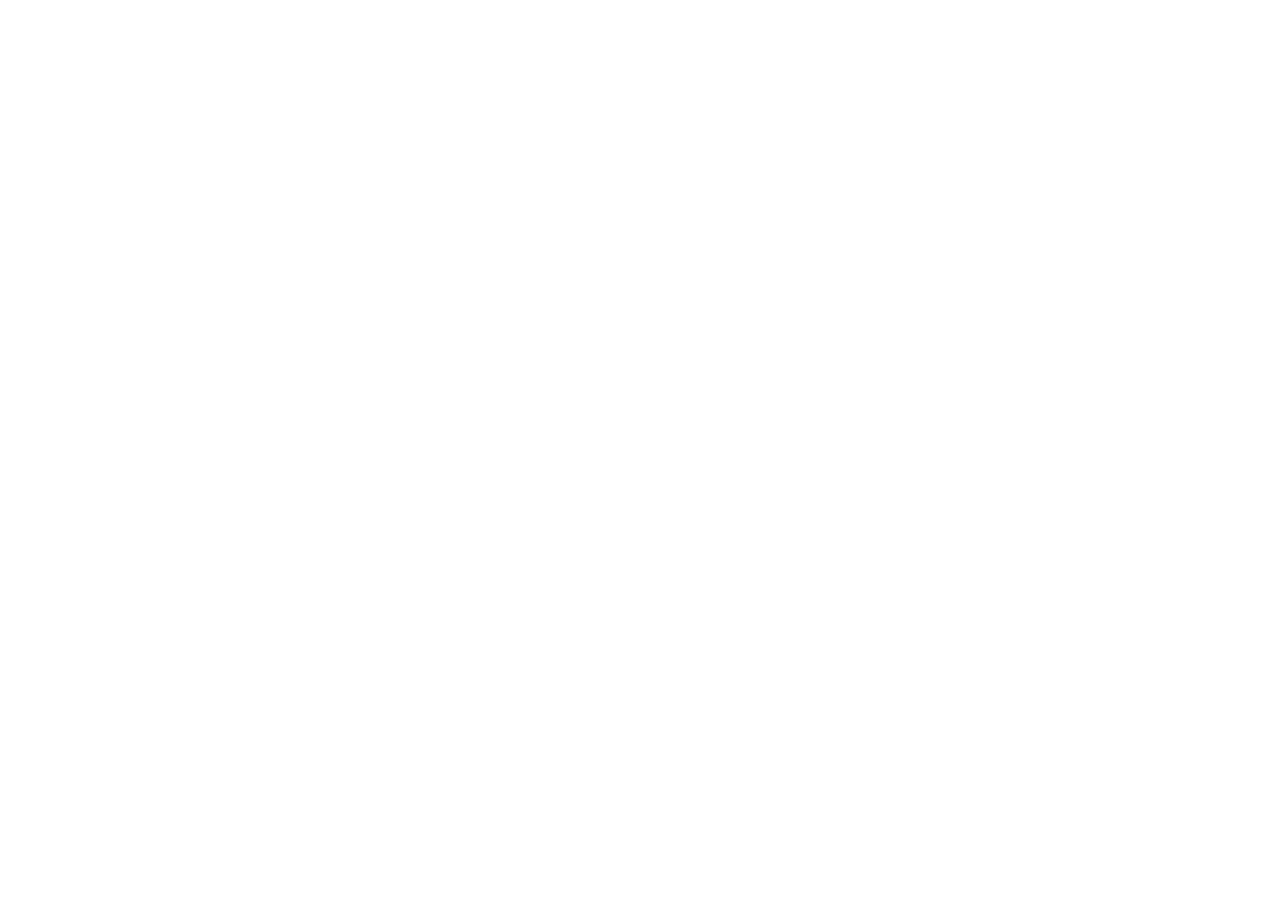
==== index.html @ e1d38e0c "feat: :tada: Primer Commit ProyectoWeb" ====
<!DOCTYPE html>
<html lang="en">
<head>
    <meta charset="UTF-8">
    <meta name="viewport" content="width=device-width, initial-scale=1.0">
    <title>Document</title>
</head>
<body>
    
</body>
</html>
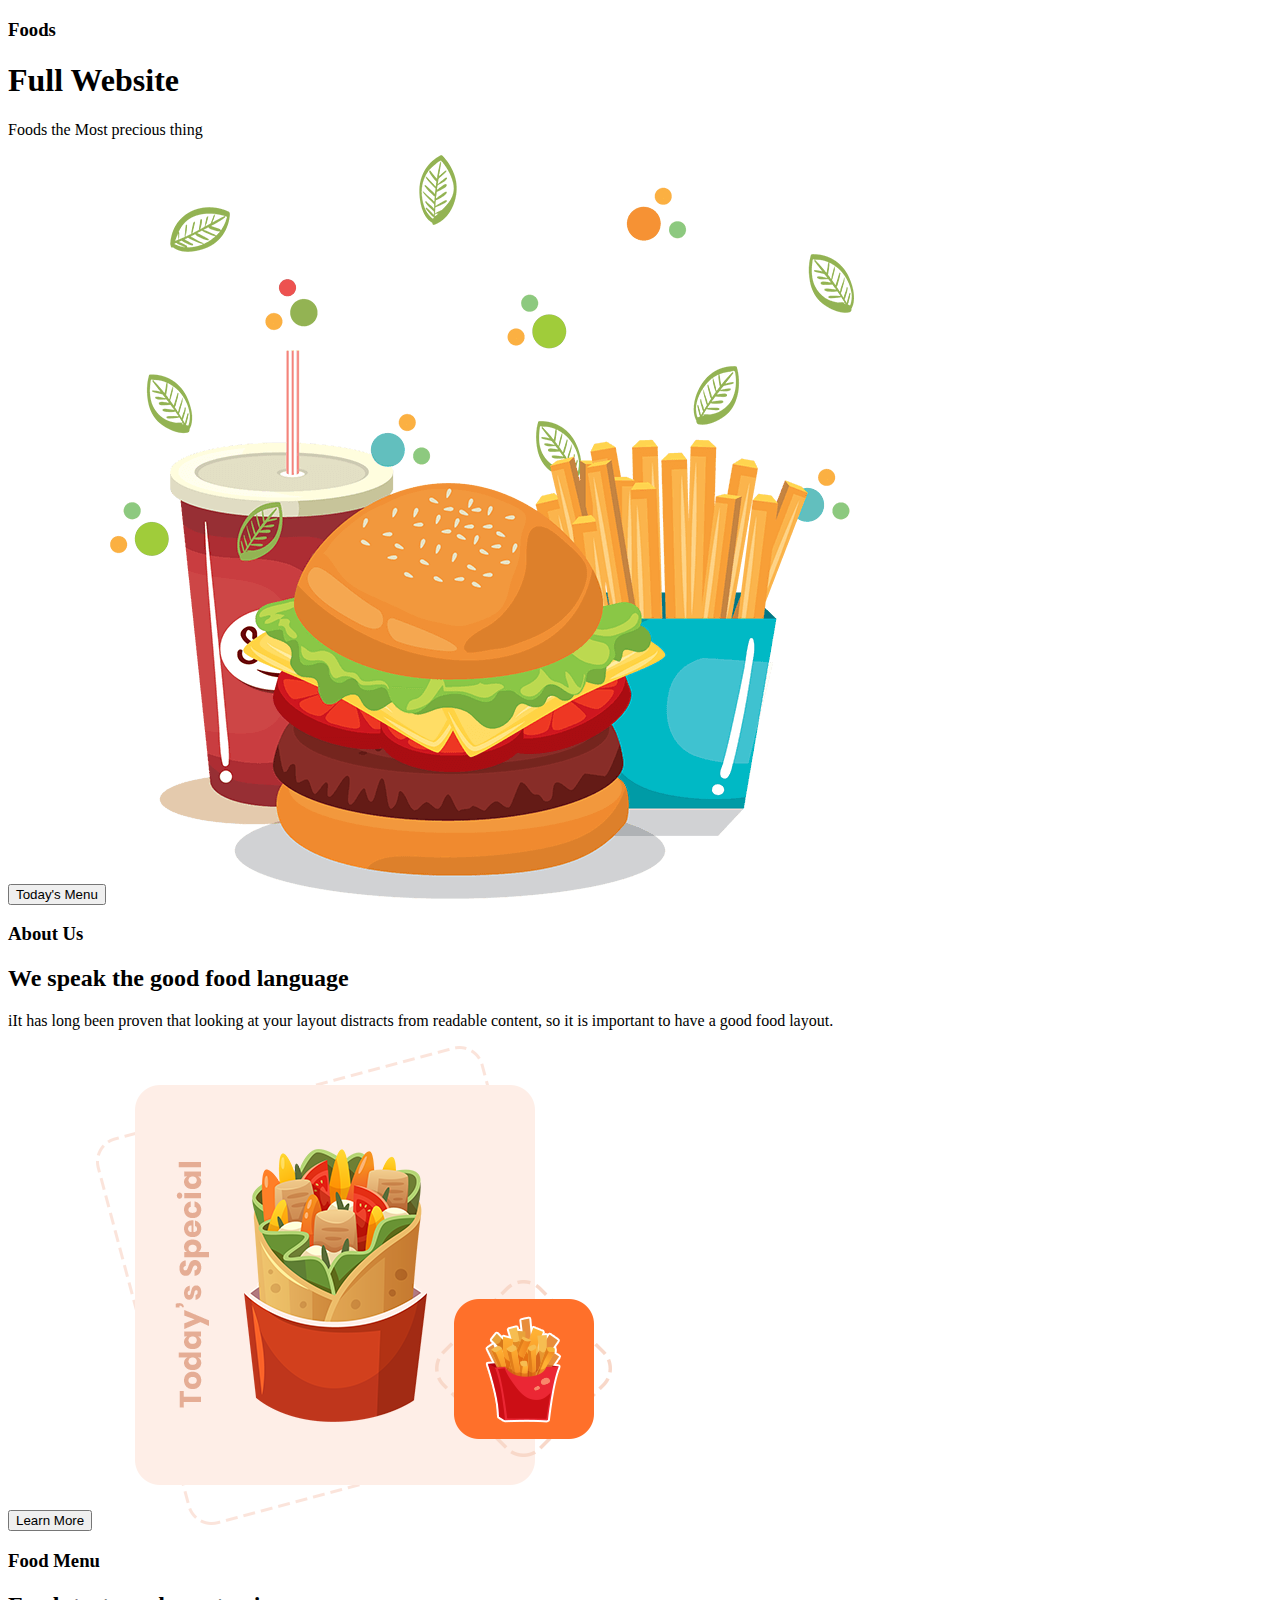
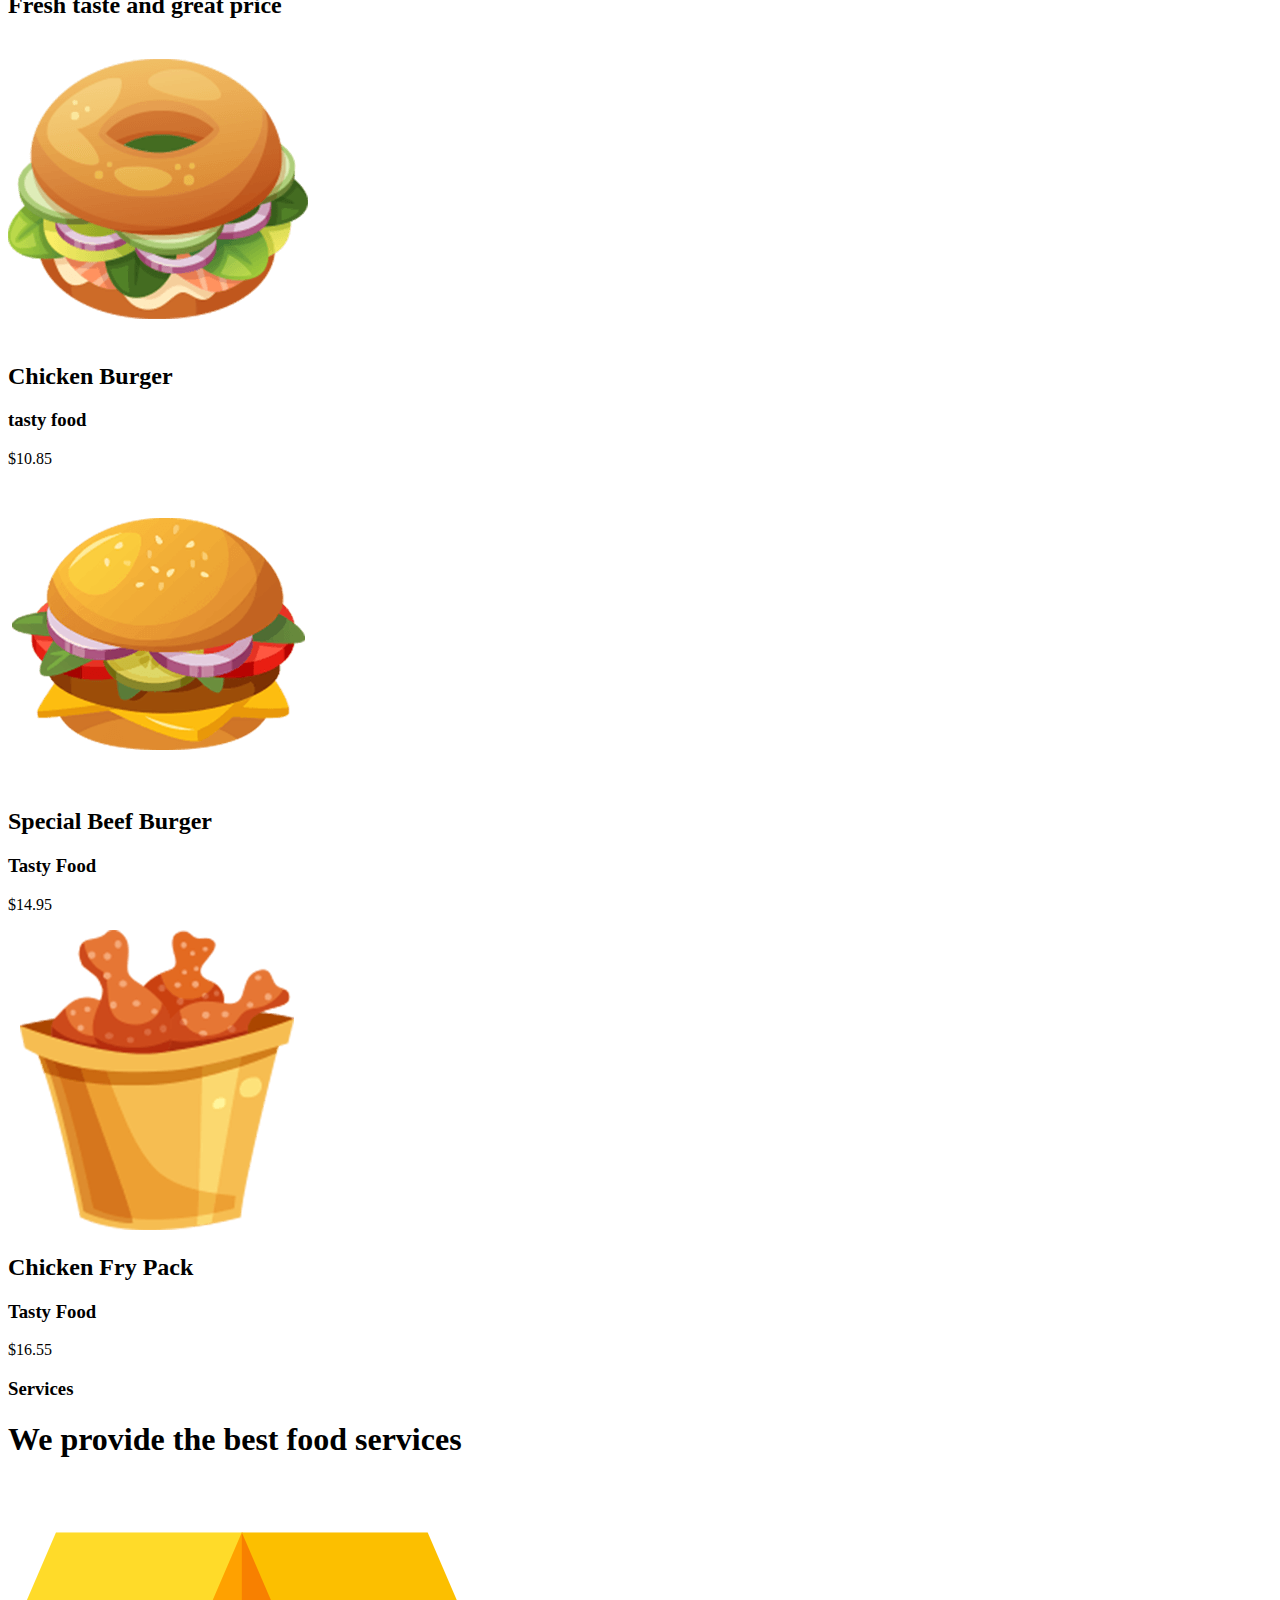
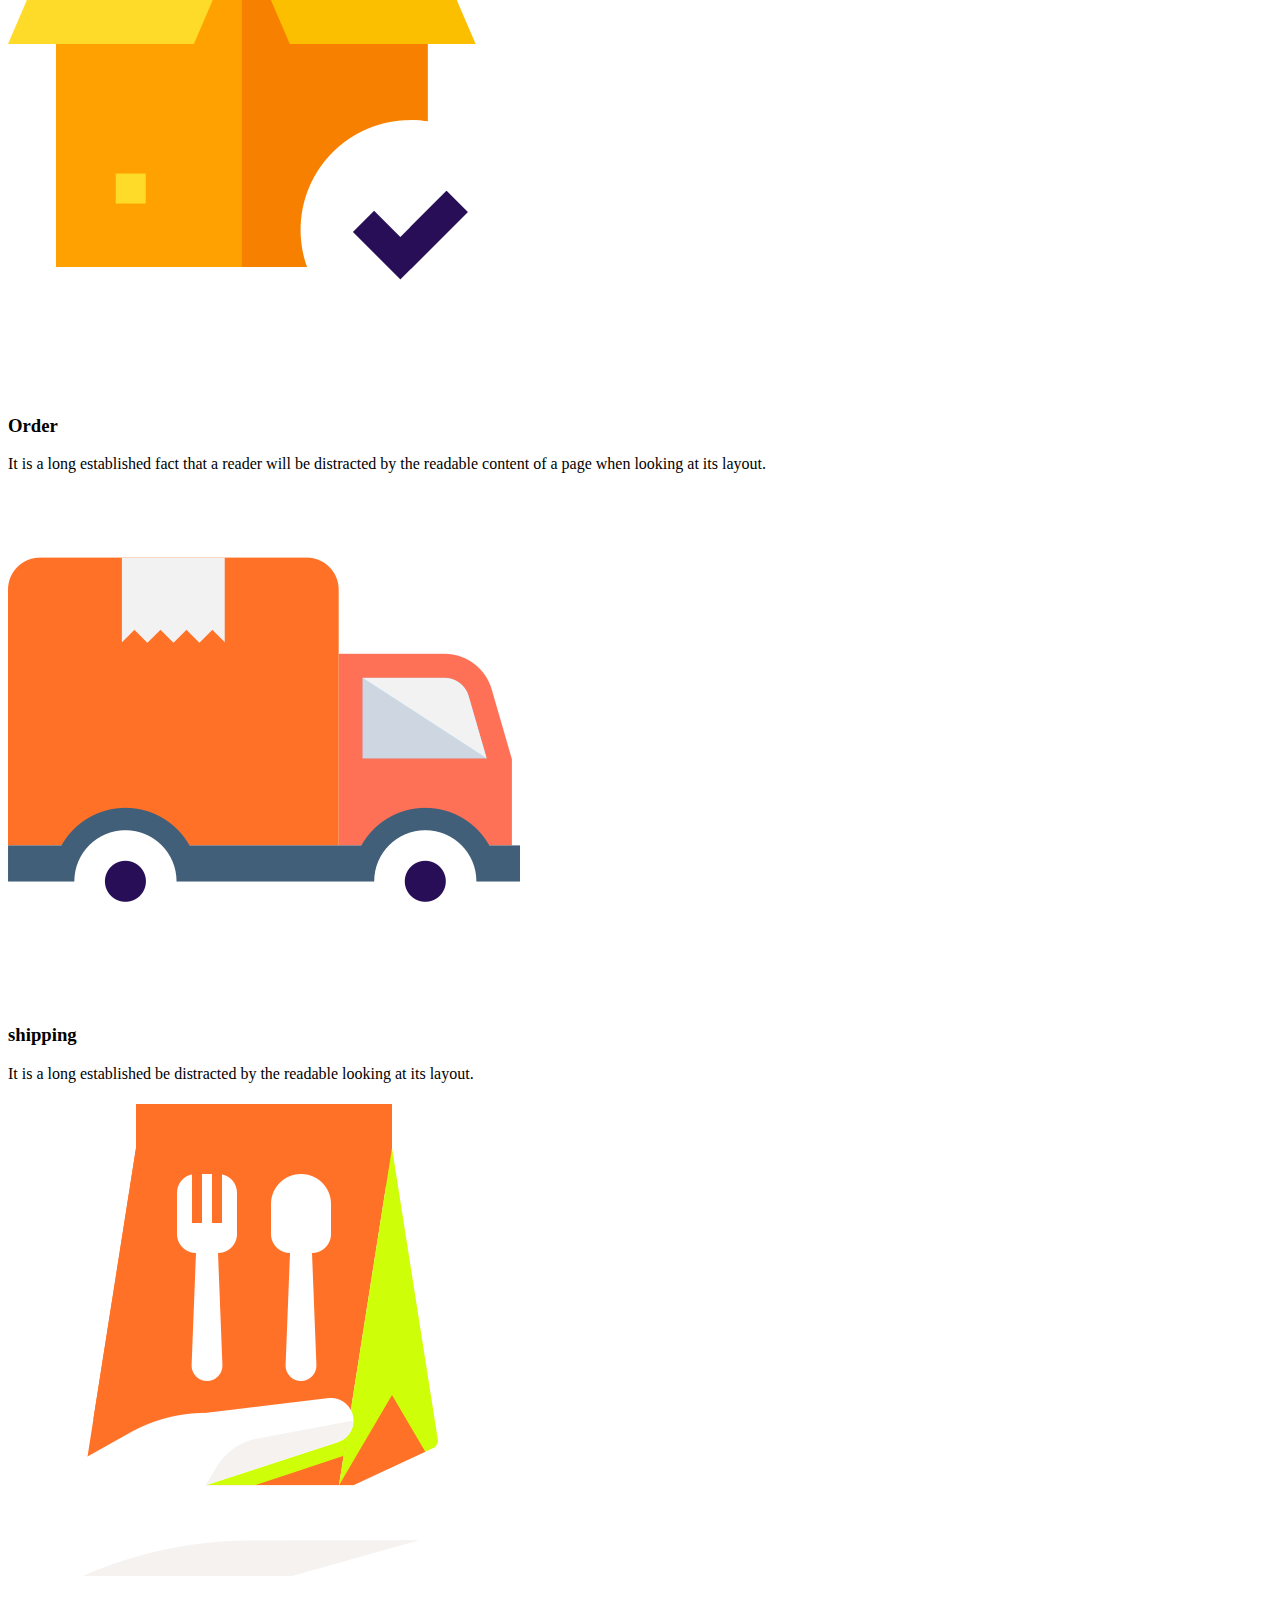
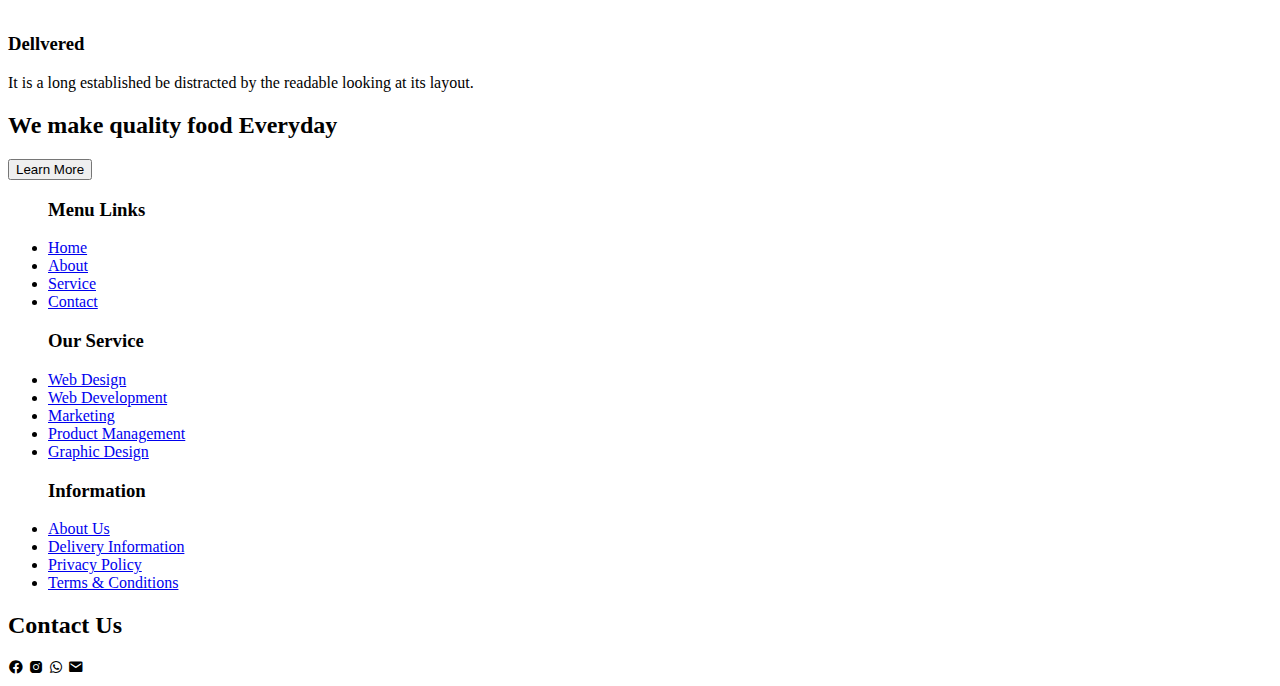
==== commit e5281787: "feat: :construction: Creacion Del Esqueleto Html y creacion de documentos css y agregacion de imagen" ====
--- a/index.html
+++ b/index.html
@@ -3,9 +3,105 @@
 <head>
     <meta charset="UTF-8">
     <meta name="viewport" content="width=device-width, initial-scale=1.0">
+    <link rel="stylesheet" href="https://unpkg.com/boxicons@latest/css/boxicons.min.css">
     <title>Document</title>
 </head>
 <body>
+    <header>
+        <h3>Foods</h3>   
+    </header>
+
+    <main>
+        <h1>Full Website</h1>
+        <p>Foods the Most precious thing</p>
+        <button>Today's Menu</button>
+        <img src="storage/img/home.png" alt="Foods image">
+         <h3>About Us</h3>
+        <h2>We speak the good food language</h2>
+        <p>iIt has long been proven that looking at your layout distracts from readable content, so it is important to have a good food layout.</p>
+        <button>Learn More</button>
+        <img src="/storage/img/about.png" alt="About image">   
+    </main>
+    <section>
+        <h3>Food Menu</h3>
+        <h2>Fresh taste and great price</h2>
+       <div>
+         <img src="/storage/img/food1.png" alt="Foods Menu image">
+         <h2>Chicken Burger</h2>
+         <h3>tasty food</h3>
+         <p>$10.85</p>
+       </div>
+       <div>
+         <img src="/storage/img/food2.png" alt="Foods Menu image">
+         <h2>Special Beef Burger </h2>
+         <h3>Tasty Food</h3>
+         <p>$14.95</p>
+        </div> 
+        <div>
+            <img src="/storage/img/food3.png" alt="Foods Menu image">
+            <h2>Chicken Fry Pack</h2>
+            <h3>Tasty Food</h3>
+            <p>$16.55</p>
+        </div>
+    </section>
+    <section>
+        <div>
+            <div> 
+                <h3>Services</h3>
+                <h1>We provide the best food services</h1>
+                <img src="/storage/img/s1.png" alt="Image services">
+                <h3>Order</h3>
+                <p>It is a long established fact that a reader will be distracted by the readable content of a page when looking at its layout.</p>
+            </div>
+            <div>
+               <img src="/storage/img/s2.png" alt="Image services">
+                <h3>shipping</h3>
+               <p>It is a long established  
+                be distracted by the readable 
+                looking at its layout. </p>
+            </div>
+            <div>
+                <img src="storage/img/s3.png" alt="">
+                <h3>Dellvered</h3>
+                <p>It is a long established  
+                    be distracted by the readable 
+                    looking at its layout. </p>
+            </div>
+        </div>
+    </section>
+    <section>
+        <h2>We make quality food
+            Everyday</h2>
+            <button>Learn More</button>
+    </section>
+        <section>
+            <ul>
+                <h3>Menu Links</h3>
+                <li><a href="#home">Home</a></li>
+                <li><a href="#about">About</a></li>
+                <li><a href="#service">Service</a></li>
+                <li><a href="#contact">Contact</a></li>
+                
+                <h3>Our Service</h3>
+                <li><a href="#web-design">Web Design</a></li>
+                <li><a href="#web-development">Web Development</a></li>
+                <li><a href="#marketing">Marketing</a></li>
+                <li><a href="#product-management">Product Management</a></li>
+                <li><a href="#graphic-design">Graphic Design</a></li>
+                
+                <h3>Information</h3>
+                <li><a href="#about-us">About Us</a></li>
+                <li><a href="#delivery-information">Delivery Information</a></li>
+                <li><a href="#privacy-policy">Privacy Policy</a></li>
+                <li><a href="#terms-conditions">Terms & Conditions</a></li>
+            </ul>
+                <h2>Contact Us</h2>
+                <i class='bx bxl-facebook-circle'></i>
+                <i class='bx bxl-instagram-alt' ></i>
+                <i class='bx bxl-whatsapp' ></i>
+                <i class='bx bxs-envelope'></i>
+        </section>
     
 </body>
+
 </html>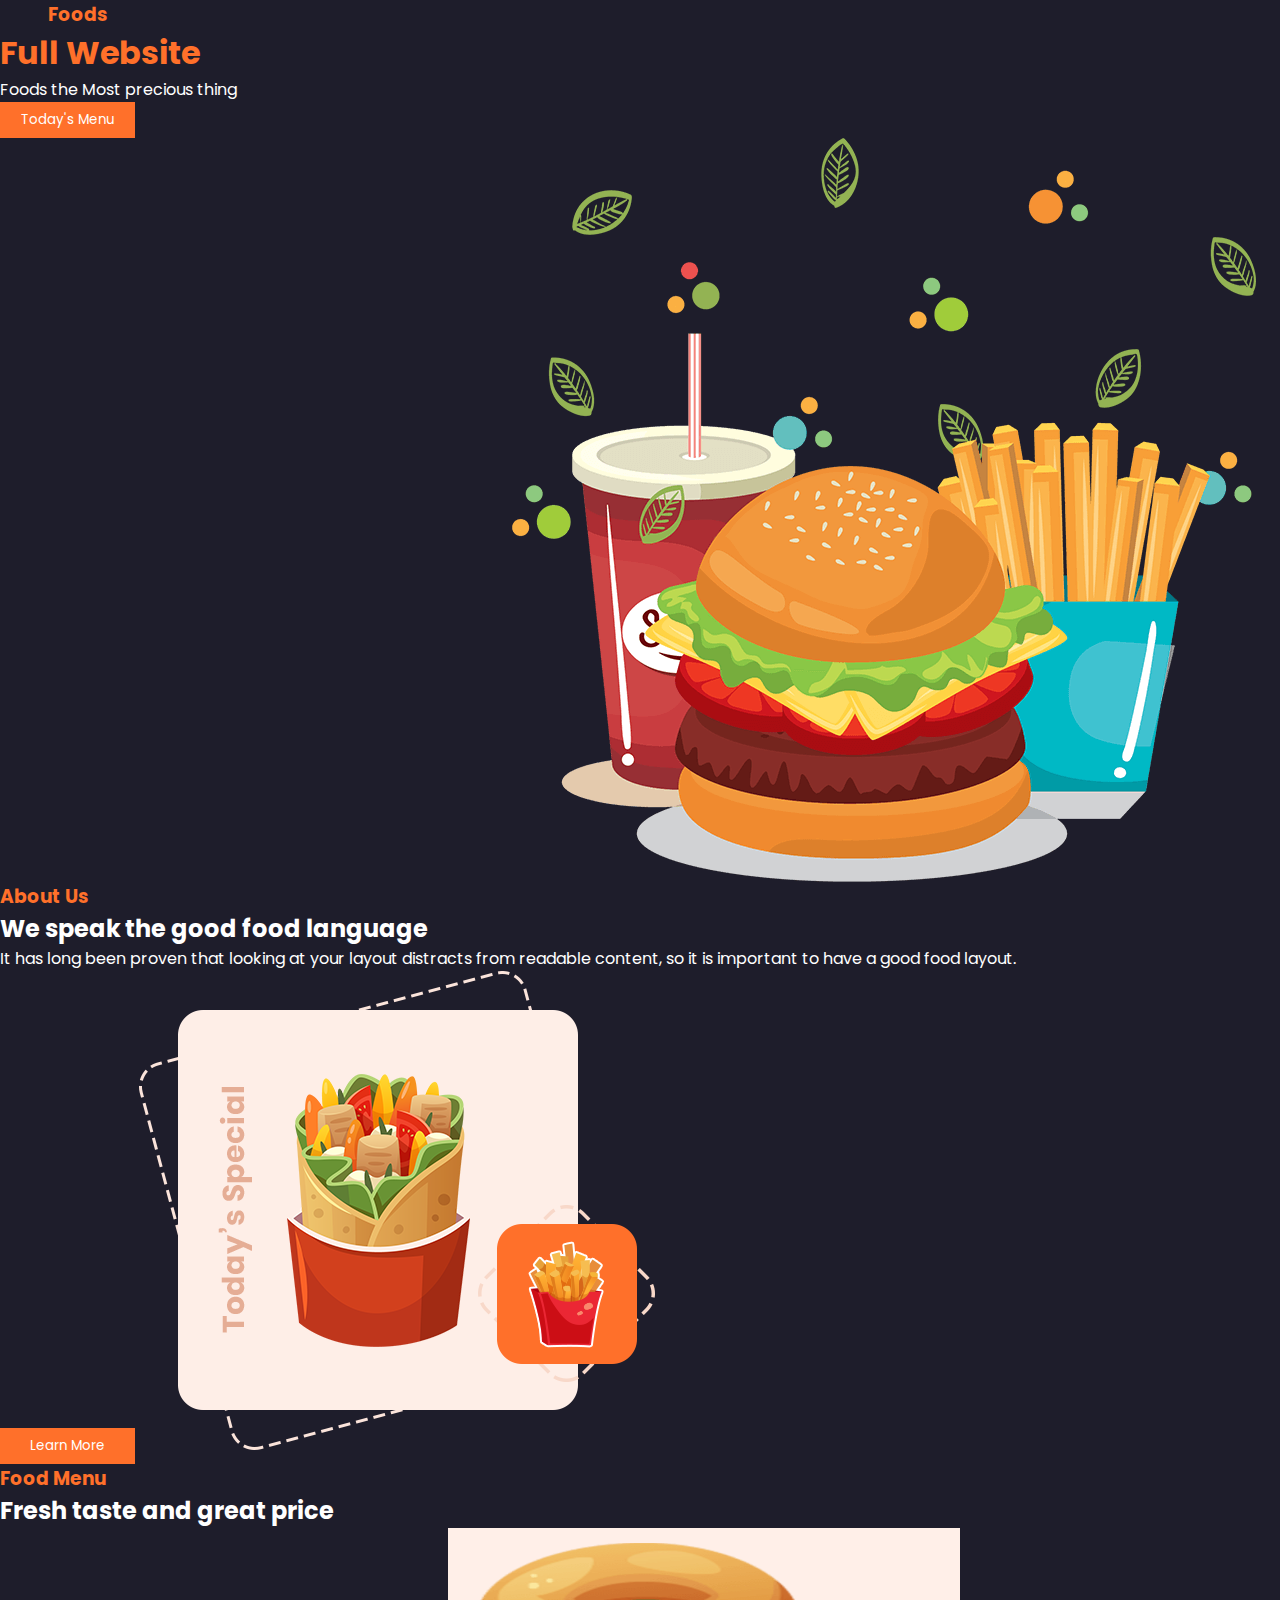
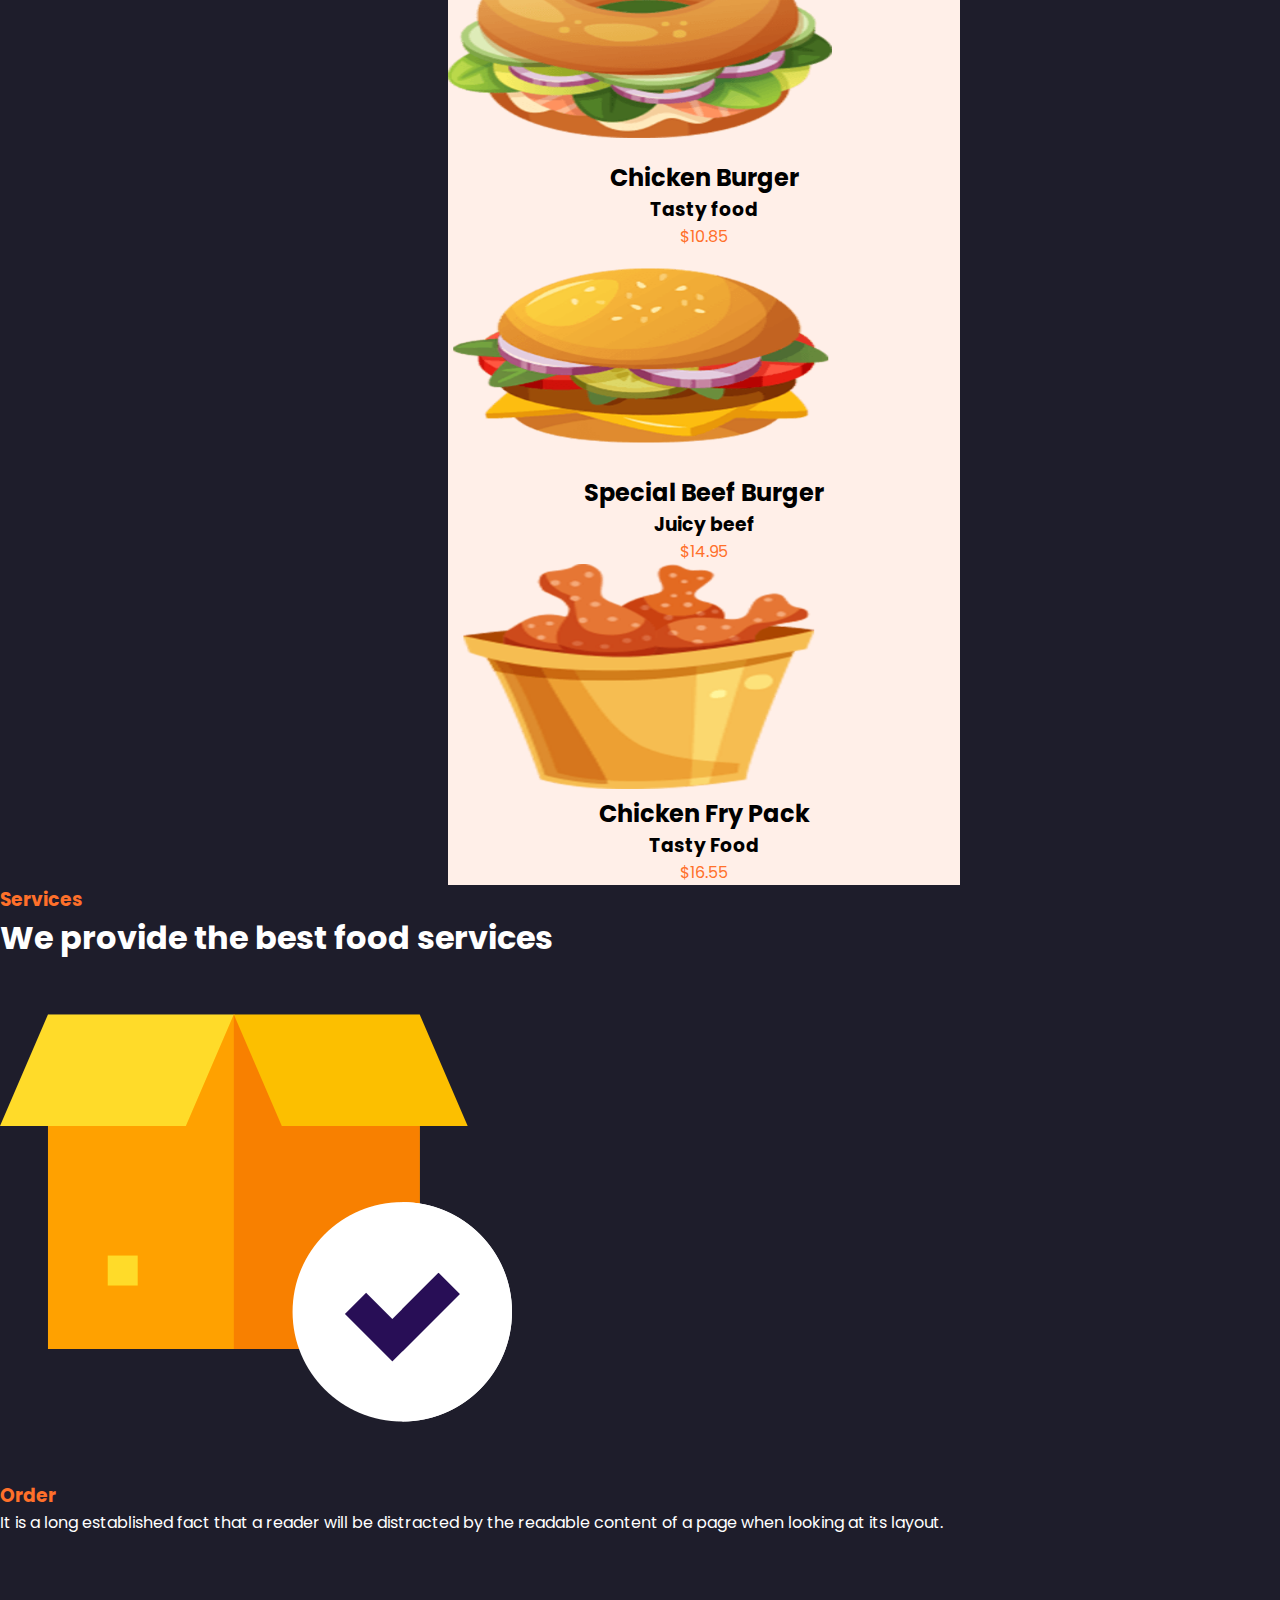
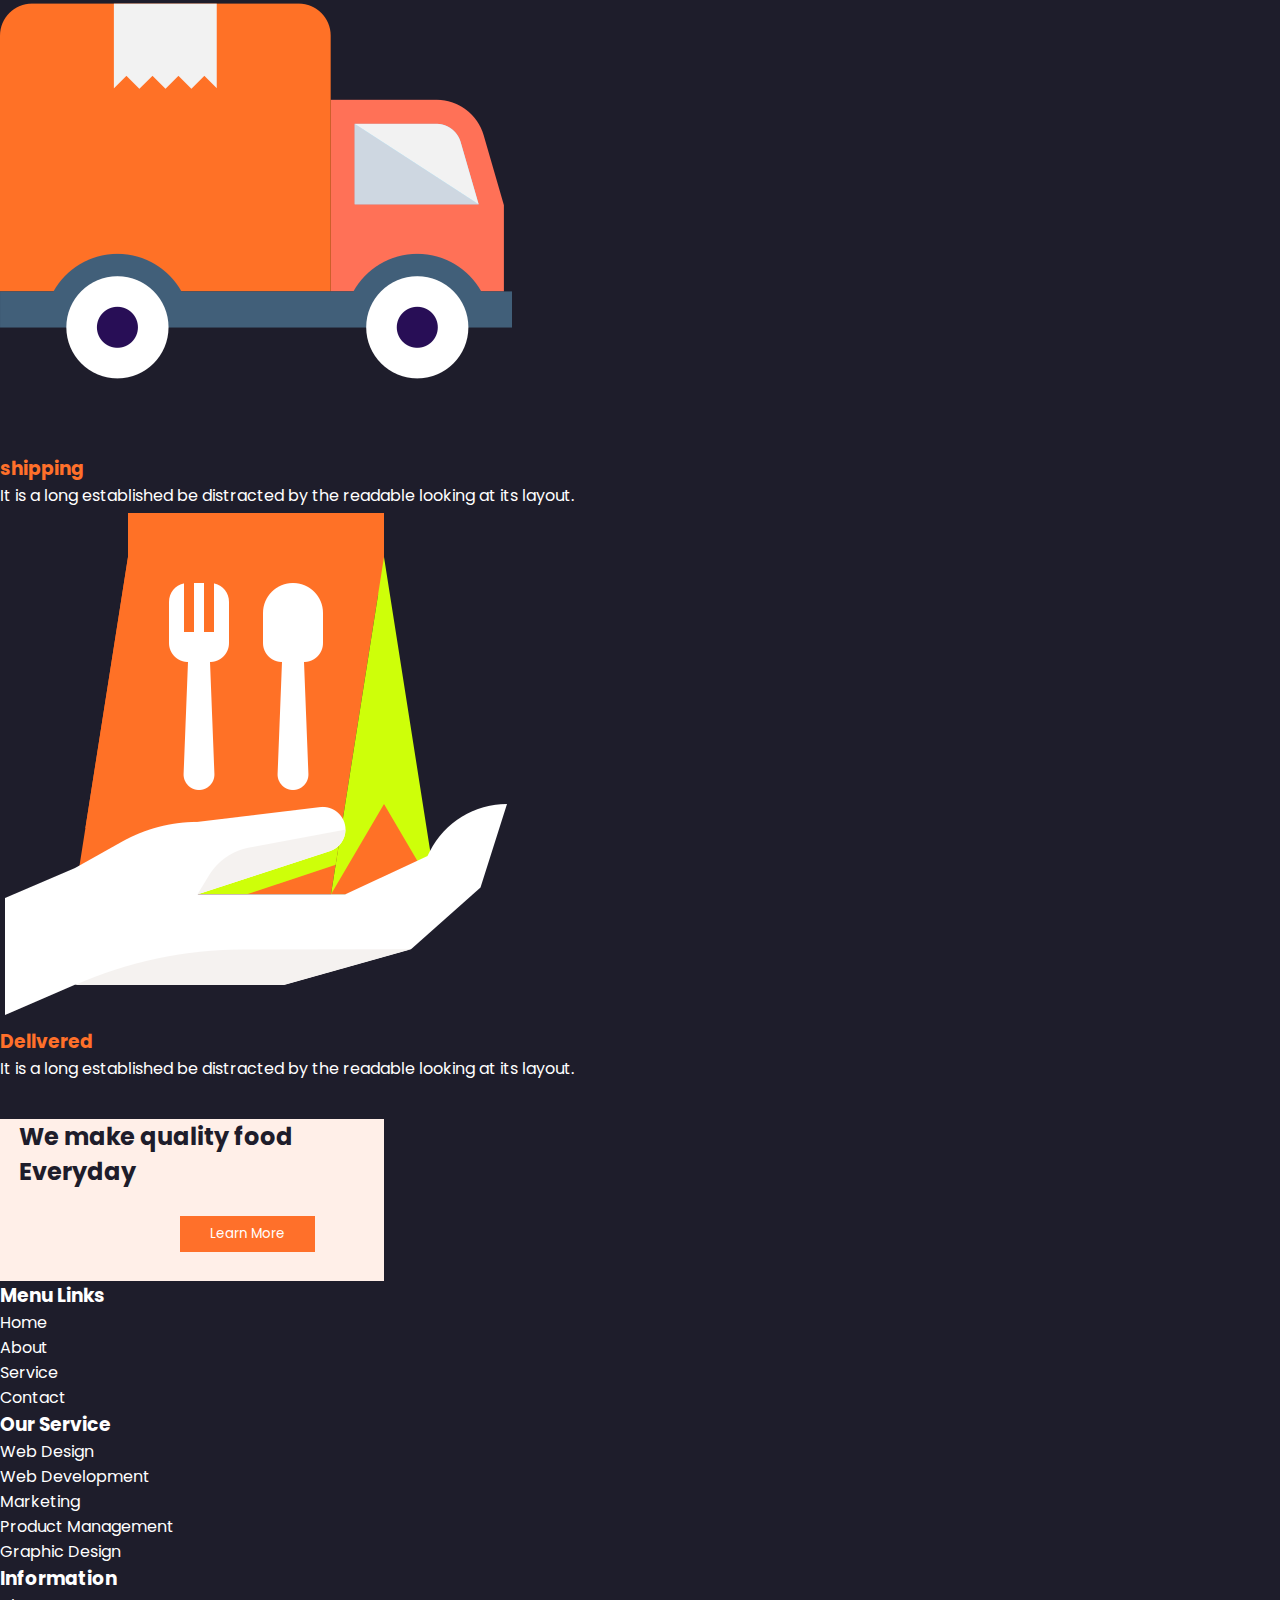
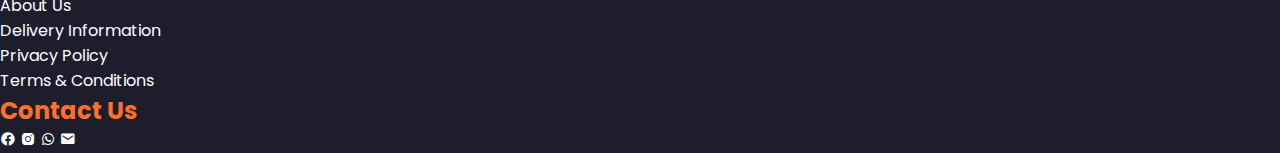
==== commit dda7b0ce: "feat: :construction: Progreso Parte1" ====
--- a/index.html
+++ b/index.html
@@ -4,103 +4,116 @@
     <meta charset="UTF-8">
     <meta name="viewport" content="width=device-width, initial-scale=1.0">
     <link rel="stylesheet" href="https://unpkg.com/boxicons@latest/css/boxicons.min.css">
+    <link rel="stylesheet" href="css/style.css">
     <title>Document</title>
 </head>
 <body>
-    <header>
-        <h3>Foods</h3>   
+    <header class="header">
+        <h3 class="header-title">Foods</h3>   
     </header>
-
-    <main>
-        <h1>Full Website</h1>
-        <p>Foods the Most precious thing</p>
-        <button>Today's Menu</button>
-        <img src="storage/img/home.png" alt="Foods image">
-         <h3>About Us</h3>
-        <h2>We speak the good food language</h2>
-        <p>iIt has long been proven that looking at your layout distracts from readable content, so it is important to have a good food layout.</p>
-        <button>Learn More</button>
-        <img src="/storage/img/about.png" alt="About image">   
+    
+    <main class="main">
+        <h1 class="main-title">Full Website</h1>
+        <p class="main-text">Foods the Most precious thing</p>
+        <button class="main-button">Today's Menu</button>
+        <img class="main-image1" src="storage/img/home.png" alt="Foods image">
+        <h3 class="about-title">About Us</h3>
+        <h2 class="about-subtitle">We speak the good food language</h2>
+        <p class="about-text">It has long been proven that looking at your layout distracts from readable content, so it is important to have a good food layout.</p>
+        <button class="about-button">Learn More</button>
+        <img class="about-image" src="/storage/img/about.png" alt="About image">   
     </main>
-    <section>
-        <h3>Food Menu</h3>
-        <h2>Fresh taste and great price</h2>
-       <div>
-         <img src="/storage/img/food1.png" alt="Foods Menu image">
-         <h2>Chicken Burger</h2>
-         <h3>tasty food</h3>
-         <p>$10.85</p>
+    
+    <section class="menu">
+        <h3 class="menu-title">Food Menu</h3>
+        <h2 class="menu-subtitle">Fresh taste and great price</h2>
+       <div class="menu-item1">
+         <img class="menu-item-image1" src="/storage/img/food1.png" alt="Foods Menu image">
+         <h2 class="menu-item-name">Chicken Burger</h2>
+         <h3 class="menu-item-description">Tasty food</h3>
+         <p class="menu-item-price">$10.85</p>
        </div>
-       <div>
-         <img src="/storage/img/food2.png" alt="Foods Menu image">
-         <h2>Special Beef Burger </h2>
-         <h3>Tasty Food</h3>
-         <p>$14.95</p>
+       <div class="menu-item2">
+         <img class="menu-item-image2" src="/storage/img/food2.png" alt="Foods Menu image">
+         <h2 class="menu-item-name">Special Beef Burger</h2>
+         <h3 class="menu-item-description">Juicy beef</h3>
+         <p class="menu-item-price">$14.95</p>
         </div> 
-        <div>
-            <img src="/storage/img/food3.png" alt="Foods Menu image">
-            <h2>Chicken Fry Pack</h2>
-            <h3>Tasty Food</h3>
-            <p>$16.55</p>
+        <div class="menu-item3">
+            <img class="menu-item-image3" src="/storage/img/food3.png" alt="Foods Menu image">
+            <h2 class="menu-item-name">Chicken Fry Pack</h2>
+            <h3 class="menu-item-description">Tasty Food</h3>
+            <p class="menu-item-price">$16.55</p>
         </div>
     </section>
-    <section>
-        <div>
-            <div> 
-                <h3>Services</h3>
-                <h1>We provide the best food services</h1>
-                <img src="/storage/img/s1.png" alt="Image services">
-                <h3>Order</h3>
-                <p>It is a long established fact that a reader will be distracted by the readable content of a page when looking at its layout.</p>
+
+    <section class="services">
+        <div class="service">
+            <div class="service-item"> 
+                <h3 class="service-item-title">Services</h3>
+                <h1 class="service-item-subtitle">We provide the best food services</h1>
+                <img class="service-item-image" src="/storage/img/s1.png" alt="Image services">
+                <h3 class="service-item-category">Order</h3>
+                <p class="service-item-description">It is a long established fact that a reader will be distracted by the readable content of a page when looking at its layout.</p>
             </div>
-            <div>
-               <img src="/storage/img/s2.png" alt="Image services">
-                <h3>shipping</h3>
-               <p>It is a long established  
+            <div class="service-item">
+               <img class="service-item-image" src="/storage/img/s2.png" alt="Image services">
+                <h3 class="service-item-title">shipping</h3>
+               <p class="service-item-description">It is a long established  
                 be distracted by the readable 
                 looking at its layout. </p>
             </div>
-            <div>
-                <img src="storage/img/s3.png" alt="">
-                <h3>Dellvered</h3>
-                <p>It is a long established  
+            <div class="service-item">
+                <img class="service-item-image" src="storage/img/s3.png" alt="">
+                <h3 class="service-item-title">Dellvered</h3>
+                <p class="service-item-description">It is a long established  
                     be distracted by the readable 
                     looking at its layout. </p>
             </div>
         </div>
     </section>
-    <section>
-        <h2>We make quality food
-            Everyday</h2>
-            <button>Learn More</button>
+    
+
+    <section class="quality-food">
+        <h2 class="quality-food-title">We make quality food Everyday</h2>
+        <button class="quality-food-button">Learn More</button>
     </section>
-        <section>
-            <ul>
-                <h3>Menu Links</h3>
-                <li><a href="#home">Home</a></li>
-                <li><a href="#about">About</a></li>
-                <li><a href="#service">Service</a></li>
-                <li><a href="#contact">Contact</a></li>
-                
-                <h3>Our Service</h3>
-                <li><a href="#web-design">Web Design</a></li>
-                <li><a href="#web-development">Web Development</a></li>
-                <li><a href="#marketing">Marketing</a></li>
-                <li><a href="#product-management">Product Management</a></li>
-                <li><a href="#graphic-design">Graphic Design</a></li>
-                
-                <h3>Information</h3>
-                <li><a href="#about-us">About Us</a></li>
-                <li><a href="#delivery-information">Delivery Information</a></li>
-                <li><a href="#privacy-policy">Privacy Policy</a></li>
-                <li><a href="#terms-conditions">Terms & Conditions</a></li>
-            </ul>
-                <h2>Contact Us</h2>
-                <i class='bx bxl-facebook-circle'></i>
-                <i class='bx bxl-instagram-alt' ></i>
-                <i class='bx bxl-whatsapp' ></i>
-                <i class='bx bxs-envelope'></i>
-        </section>
+    
+    
+    <section class="menu-links">
+        <ul class="menu-links-list">
+            <li>
+                <h3 class="menu-links-subtitle">Menu Links</h3>
+            </li>
+            <li><a href="#home">Home</a></li>
+            <li><a href="#about">About</a></li>
+            <li><a href="#service">Service</a></li>
+            <li><a href="#contact">Contact</a></li>
+            
+            <li>
+                <h3 class="menu-links-subtitle">Our Service</h3>
+            </li>
+            <li><a href="#web-design">Web Design</a></li>
+            <li><a href="#web-development">Web Development</a></li>
+            <li><a href="#marketing">Marketing</a></li>
+            <li><a href="#product-management">Product Management</a></li>
+            <li><a href="#graphic-design">Graphic Design</a></li>
+            
+            <li>
+                <h3 class="menu-links-subtitle">Information</h3>
+            </li>
+            <li><a href="#about-us">About Us</a></li>
+            <li><a href="#delivery-information">Delivery Information</a></li>
+            <li><a href="#privacy-policy">Privacy Policy</a></li>
+            <li><a href="#terms-conditions">Terms & Conditions</a></li>
+        </ul>
+        <h2 class="contact-title">Contact Us</h2>
+        <i class='bx bxl-facebook-circle'></i>
+        <i class='bx bxl-instagram-alt'></i>
+        <i class='bx bxl-whatsapp'></i>
+        <i class='bx bxs-envelope'></i>
+    </section>
+    
     
 </body>
 
--- a/css/style.css
+++ b/css/style.css
@@ -0,0 +1,206 @@
+@import url(variables.css);
+
+*{
+    padding: 0;
+    margin: 0;
+    font-family: 'Poppins', sans-serif;
+}
+
+body{
+    background: var(--color-ternary);
+}
+
+header{
+    color: var(--color-primary);
+    margin-left: 3em;
+}
+
+.main-title{
+    color: var(--color-primary);
+    display: flex;
+
+}
+
+.main-text{
+    color: var(--color-secundary);
+}
+
+.main-button{
+    color: var(--color-secundary);
+    background: var(--color-primary);
+    border: transparent;
+    width: 15vh;
+    height: 4vh;
+}
+
+.main-image1{
+    display: flex;
+    justify-content: flex-end;
+    margin-left:40% ;
+ }
+
+
+ .about-title{
+ color: var(--color-primary);
+}
+
+.about-subtitle{
+ color: var(--color-secundary);
+}
+
+.about-text{
+ color: var(--color-secundary);
+}
+
+.about-button{
+  color: var(--color-secundary);
+  background: var(--color-primary);
+  border: transparent;
+  width: 15vh;
+  height: 4vh;
+}
+
+.menu{
+}
+
+div{
+ 
+}
+
+.menu-title{
+    color: var(--color-primary);
+}
+
+.menu-subtitle{
+    color: var(--color-secundary);
+}
+
+
+.menu-item-name{
+    display: flex;
+    justify-content: center;
+}
+
+.menu-item-description{
+    display: flex;
+    justify-content: center;
+}
+
+
+.menu-item-price{
+    display: flex;
+    justify-content: center;
+}
+
+.menu-item1{
+    background:var(--color-quinto) ;
+    width: 40vw;
+    height: 35vh;
+    margin-left: 35%;
+
+}
+.menu-item2{
+    background: var(--color-quinto) ;
+    width: 40vw;
+    margin-left: 35%;
+    
+
+}
+
+.menu-item3{
+    background: var(--color-quinto) ;
+    width: 40vw;
+    margin-left: 35%;
+
+}
+
+
+.menu-item-image1{
+    background: transparent;
+    height: 25vh;
+    width: 30vw;
+
+}
+
+.menu-item-image2{
+    height: 25vh;
+    width: 30vw;
+}
+
+.menu-item-image3{
+    height: 25vh;
+    width: 30vw;
+}
+
+.menu-item-name{
+    color: var(--color-cuarto);
+}
+
+.menu-item-description{
+    color: var(--color-cuarto);
+}
+
+.menu-item-price{
+    color: var(--color-primary);
+}
+
+.service-item-title{
+    color: var(--color-primary);
+}
+
+.service-item-subtitle{
+    color: var(--color-secundary);
+}
+
+.service-item-category{
+    color: var(--color-primary);
+}
+
+.service-item-description{
+    color: var(--color-secundary);
+}
+
+.quality-food{
+    background: var(--color-quinto);
+    width: 30vw;
+    height: 18vh;
+}
+
+.quality-food-title{
+    color: var(--color-ternary);
+    display: flex;
+    justify-content: center;
+    align-items: center;
+    margin-top: 10%;
+    margin-left: 5%;
+}
+
+.quality-food-button{
+    color: var(--color-secundary);
+    background: var(--color-primary);
+    border: transparent;
+    width: 15vh;
+    height: 4vh;
+    display: flex;
+    justify-content: center;
+    align-items: center;
+    margin-top: 3vh;
+    margin-left: 20vh;
+}
+
+.menu-links-subtitle {
+    color: var(--color-secundary);
+}
+
+.menu-links-list a{
+    color: var(--color-secundary);
+    text-decoration: none;
+}
+
+.contact-title{
+    color: var(--color-primary);
+}
+
+i{
+    color: white;
+}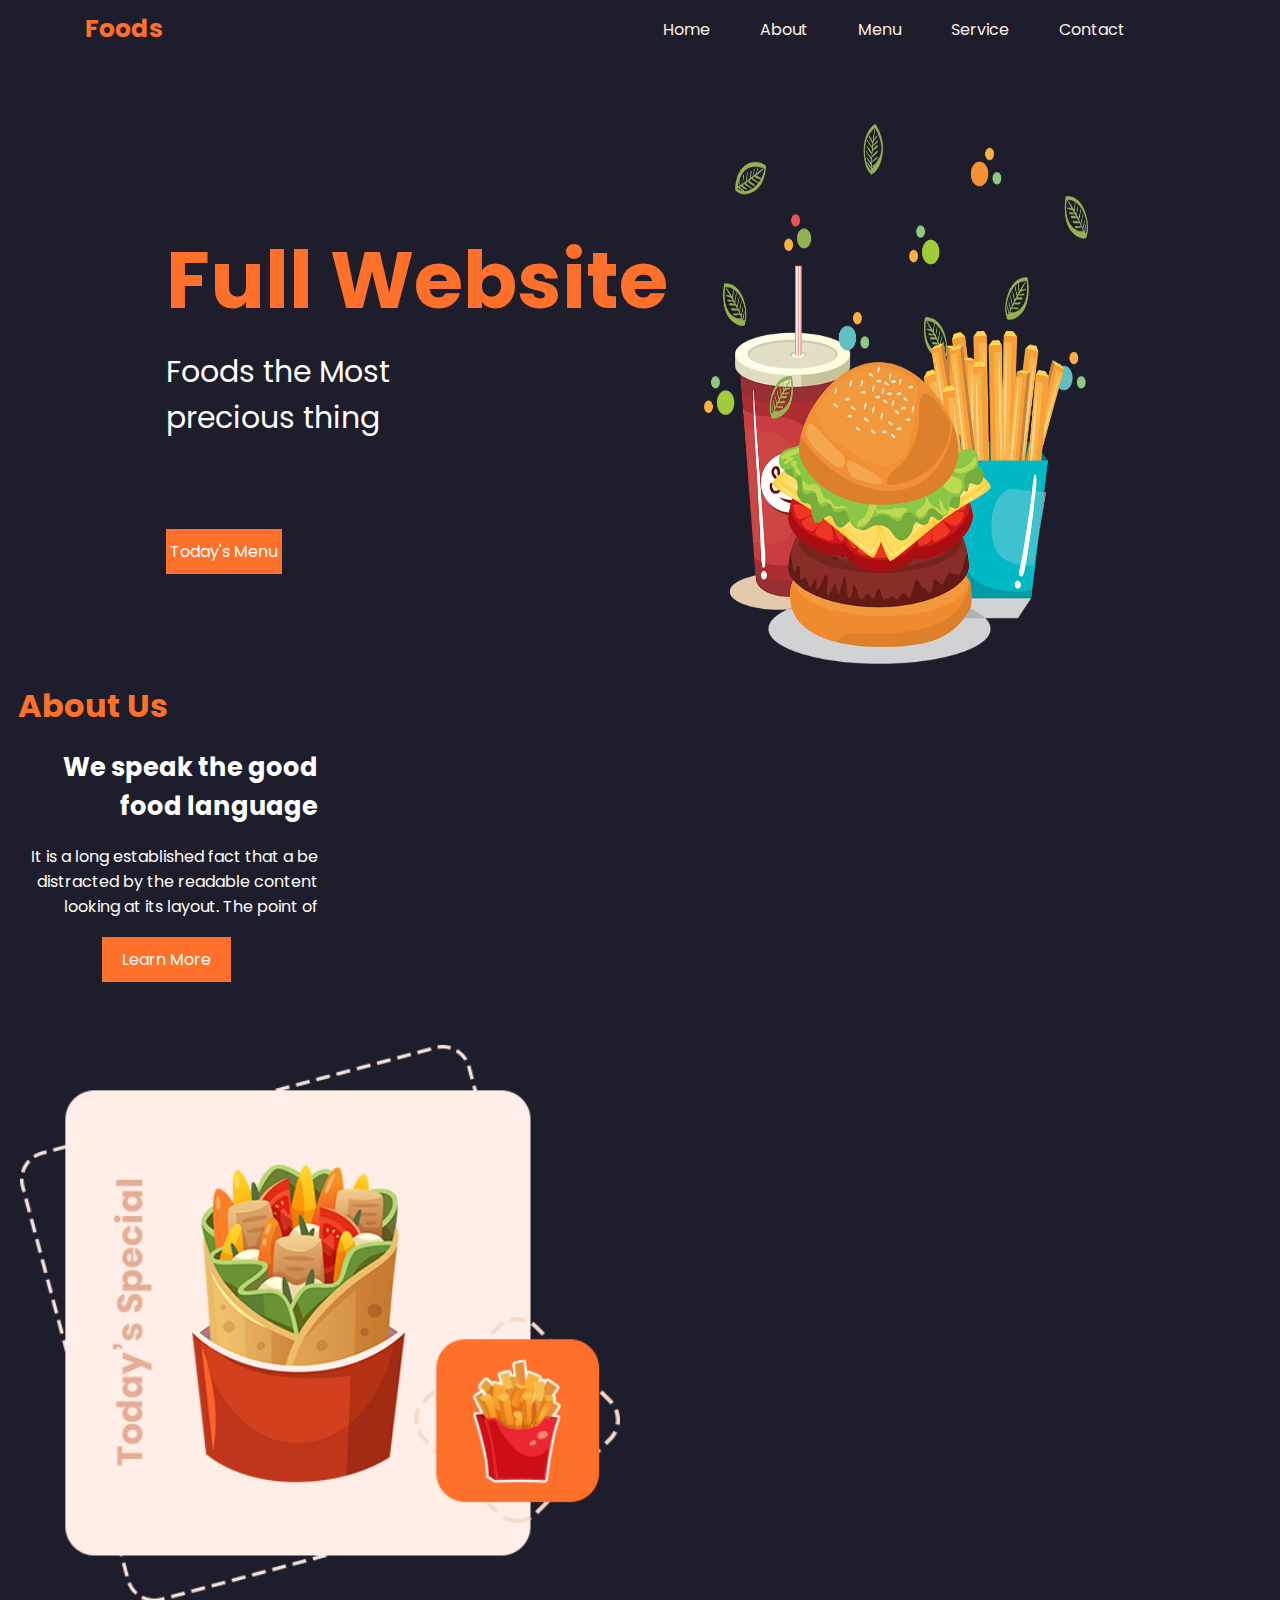
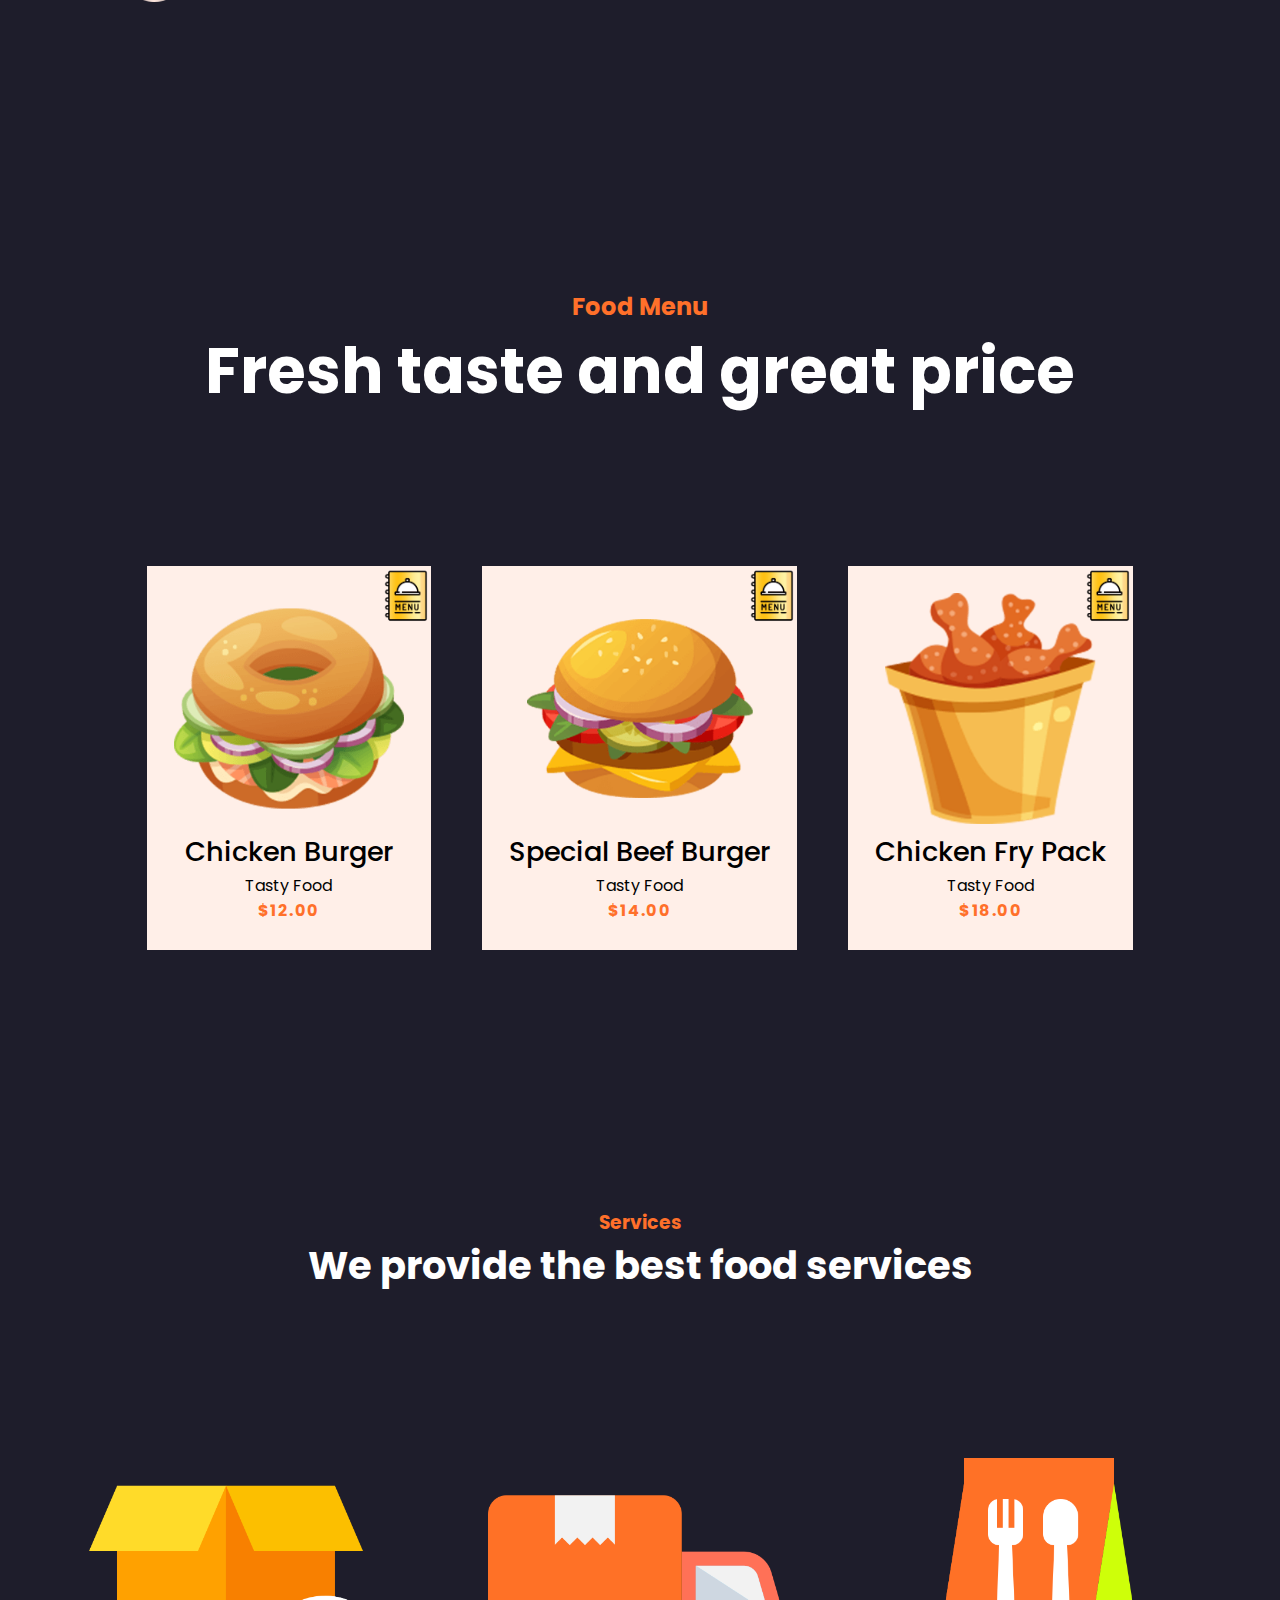
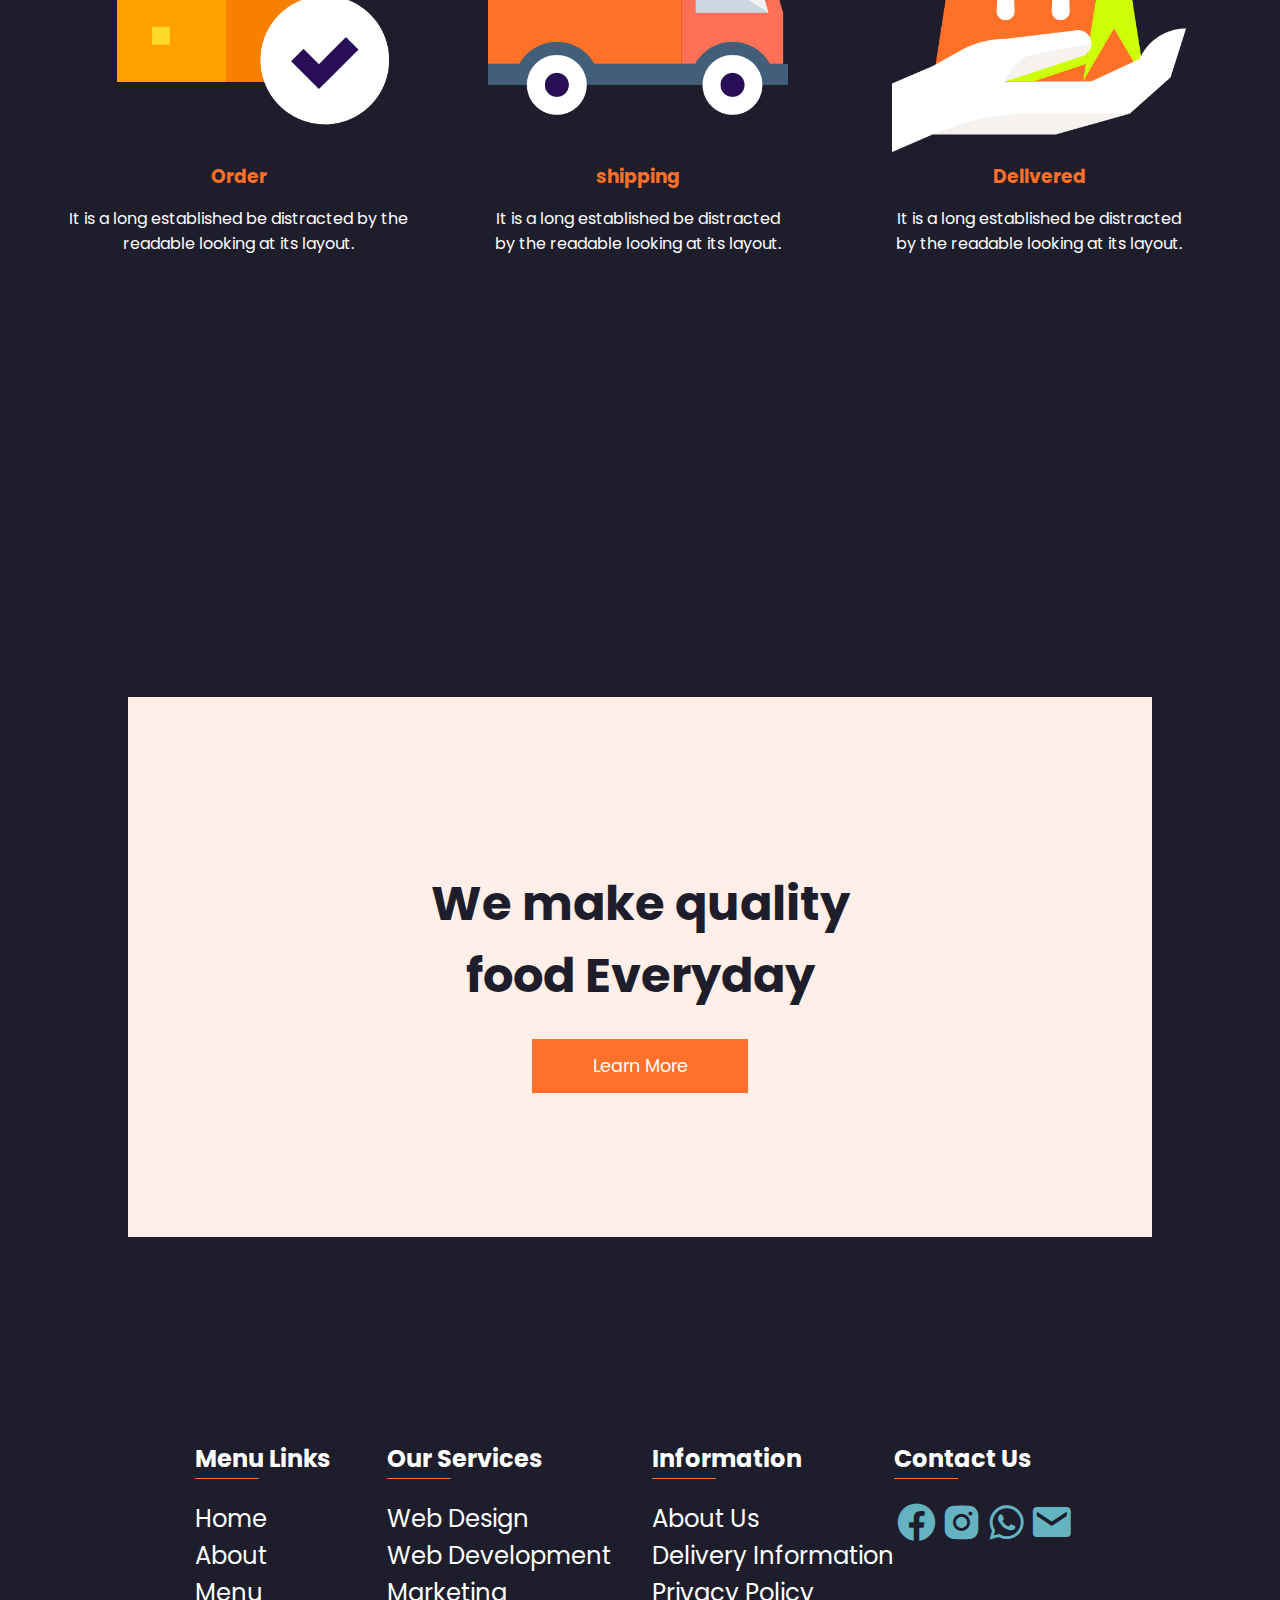
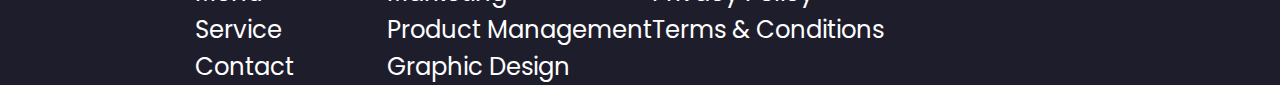
==== commit 9788318e: "feat: :construction: avanze en con todo que respecta css y cambie cosas del html" ====
--- a/index.html
+++ b/index.html
@@ -5,116 +5,157 @@
     <meta name="viewport" content="width=device-width, initial-scale=1.0">
     <link rel="stylesheet" href="https://unpkg.com/boxicons@latest/css/boxicons.min.css">
     <link rel="stylesheet" href="css/style.css">
-    <title>Document</title>
+    <title>Foods page</title>
 </head>
 <body>
     <header class="header">
-        <h3 class="header-title">Foods</h3>   
+        <h3 class="header-title">Foods</h3>
+        <ul class="header-sections" id="headerSections">
+            <li><a href="#">Home</a></li>
+            <li><a href="#">About</a></li>
+            <li><a href="#">Menu</a></li>
+            <li><a href="#">Service</a></li>
+            <li><a href="#">Contact</a></li>
+        </ul>
     </header>
     
+    
     <main class="main">
-        <h1 class="main-title">Full Website</h1>
-        <p class="main-text">Foods the Most precious thing</p>
-        <button class="main-button">Today's Menu</button>
+        <div class="div-text">
+            <h1 class="main-title">Full Website</h1>
+            <p class="main-text">Foods the Most precious thing</p>
+            <button class="main-button">Today's Menu</button>
+        </div>
         <img class="main-image1" src="storage/img/home.png" alt="Foods image">
-        <h3 class="about-title">About Us</h3>
-        <h2 class="about-subtitle">We speak the good food language</h2>
-        <p class="about-text">It has long been proven that looking at your layout distracts from readable content, so it is important to have a good food layout.</p>
-        <button class="about-button">Learn More</button>
+        <div class="main-about"> 
+            <h3 class="about-title">About Us</h3>
+            <h2 class="about-subtitle">We speak the good food language</h2>
+            <p class="about-text">It is a long established fact that a 
+            be distracted by the readable content 
+            looking at its layout. The point of</p>
+            <button class="about-button">Learn More</button>
+        </div>
         <img class="about-image" src="/storage/img/about.png" alt="About image">   
     </main>
     
-    <section class="menu">
-        <h3 class="menu-title">Food Menu</h3>
-        <h2 class="menu-subtitle">Fresh taste and great price</h2>
-       <div class="menu-item1">
-         <img class="menu-item-image1" src="/storage/img/food1.png" alt="Foods Menu image">
-         <h2 class="menu-item-name">Chicken Burger</h2>
-         <h3 class="menu-item-description">Tasty food</h3>
-         <p class="menu-item-price">$10.85</p>
-       </div>
-       <div class="menu-item2">
-         <img class="menu-item-image2" src="/storage/img/food2.png" alt="Foods Menu image">
-         <h2 class="menu-item-name">Special Beef Burger</h2>
-         <h3 class="menu-item-description">Juicy beef</h3>
-         <p class="menu-item-price">$14.95</p>
-        </div> 
-        <div class="menu-item3">
-            <img class="menu-item-image3" src="/storage/img/food3.png" alt="Foods Menu image">
-            <h2 class="menu-item-name">Chicken Fry Pack</h2>
-            <h3 class="menu-item-description">Tasty Food</h3>
-            <p class="menu-item-price">$16.55</p>
-        </div>
-    </section>
+    <section id="menu">
+        <article class="menu-banner">
+          <h2>Food Menu</h2>
+          <h3>Fresh taste and great price</h3>
+        </article>
+        <section class="menu-items">
+          <article>
+            <img class="menu-image" src="storage/img/food1.png" alt="Chicken Burger" />
+            <a href="#menu"><img class="menu-element" src="storage/img/menuP.png" /></a>
+            <h4>Chicken Burger</h4>
+            <p>Tasty Food</p>
+            <h5>$12.00</h5>
+          </article>
+          <article>
+            <img class="menu-image" src="storage/img/food2.png" alt="Special Beef Burger" />
+            <a href="#menu"><img class="menu-element" src="storage/img/menuP.png" /></a>
+            <h4>Special Beef Burger</h4>
+            <p>Tasty Food</p>
+            <h5>$14.00</h5>
+          </article>
+          <article>
+            <img class="menu-image" src="storage/img/food3.png" alt="Chicken Fry Pack" />
+            <a href="#menu"><img class="menu-element" src="storage/img/menuP.png" /></a>
+            <h4>Chicken Fry Pack</h4>
+            <p>Tasty Food</p>
+            <h5>$18.00</h5>
+          </article>
+        </section>
+      </section>
 
-    <section class="services">
-        <div class="service">
-            <div class="service-item"> 
-                <h3 class="service-item-title">Services</h3>
-                <h1 class="service-item-subtitle">We provide the best food services</h1>
-                <img class="service-item-image" src="/storage/img/s1.png" alt="Image services">
-                <h3 class="service-item-category">Order</h3>
-                <p class="service-item-description">It is a long established fact that a reader will be distracted by the readable content of a page when looking at its layout.</p>
-            </div>
-            <div class="service-item">
-               <img class="service-item-image" src="/storage/img/s2.png" alt="Image services">
-                <h3 class="service-item-title">shipping</h3>
-               <p class="service-item-description">It is a long established  
-                be distracted by the readable 
-                looking at its layout. </p>
-            </div>
-            <div class="service-item">
-                <img class="service-item-image" src="storage/img/s3.png" alt="">
-                <h3 class="service-item-title">Dellvered</h3>
-                <p class="service-item-description">It is a long established  
+    <section id="services">
+            <article class="service-Title"> 
+                <h3>Services</h3>
+                <h1>We provide the best food services</h1>
+            </article>
+            
+            <section class="offered-services">
+                <article>
+                    <img  src="/storage/img/s1.png" alt="Image services">
+                    <h3 class="service-item-title">Order</h3>
+                    <p class="service-item-description">It is a long established  
                     be distracted by the readable 
                     looking at its layout. </p>
-            </div>
-        </div>
+                </article>
+            
+            <section class="offered-services">
+                <article>
+                    <img src="/storage/img/s2.png" alt="Image services">
+                    <h3 class="service-item-title">shipping</h3>
+                    <p class="service-item-description">It is a long established  
+                        be distracted by the readable 
+                        looking at its layout. </p>
+                </article>
+            </section>
+
+            <section class="offered-services">
+                <article class="service-item">
+                    <img class="service-item-image" src="storage/img/s3.png" alt="">
+                    <h3 class="service-item-title">Dellvered</h3>
+                    <p class="service-item-description">It is a long established  
+                    be distracted by the readable 
+                    looking at its layout. </p>
+                </article>
+            </section>
+        </section>    
     </section>
     
 
     <section class="quality-food">
         <h2 class="quality-food-title">We make quality food Everyday</h2>
-        <button class="quality-food-button">Learn More</button>
+        <button class="quality-food-button">Learn  More</button>
     </section>
     
     
-    <section class="menu-links">
-        <ul class="menu-links-list">
-            <li>
-                <h3 class="menu-links-subtitle">Menu Links</h3>
-            </li>
-            <li><a href="#home">Home</a></li>
-            <li><a href="#about">About</a></li>
-            <li><a href="#service">Service</a></li>
-            <li><a href="#contact">Contact</a></li>
-            
-            <li>
-                <h3 class="menu-links-subtitle">Our Service</h3>
-            </li>
-            <li><a href="#web-design">Web Design</a></li>
-            <li><a href="#web-development">Web Development</a></li>
-            <li><a href="#marketing">Marketing</a></li>
-            <li><a href="#product-management">Product Management</a></li>
-            <li><a href="#graphic-design">Graphic Design</a></li>
-            
-            <li>
-                <h3 class="menu-links-subtitle">Information</h3>
-            </li>
-            <li><a href="#about-us">About Us</a></li>
-            <li><a href="#delivery-information">Delivery Information</a></li>
-            <li><a href="#privacy-policy">Privacy Policy</a></li>
-            <li><a href="#terms-conditions">Terms & Conditions</a></li>
-        </ul>
-        <h2 class="contact-title">Contact Us</h2>
-        <i class='bx bxl-facebook-circle'></i>
-        <i class='bx bxl-instagram-alt'></i>
-        <i class='bx bxl-whatsapp'></i>
-        <i class='bx bxs-envelope'></i>
-    </section>
+  <footer id="menu-links">
+     <nav>
+         <strong>Menu Links</strong>
+         <ul>
+             <li><a href="#home">Home</a></li>
+             <li><a href="#about">About</a></li>
+             <li><a href="#menu">Menu</a></li>
+             <li><a href="#services">Service</a></li>
+             <li><a href="#social">Contact</a></li>
+         </ul>
+       </nav>
+     <nav>
+         <strong>Our Services</strong>
+          <ul>
+             <li><a href="#">Web Design</a></li>
+             <li><a href="#">Web Development</a></li>
+             <li><a href="#">Marketing</a></li>
+             <li><a href="#">Product Management</a></li>
+             <li><a href="#">Graphic Design</a></li>
+          </ul>
+      </nav>
+       <nav>
+         <strong>Information</strong>
+         <ul>
+             <li><a href="#">About Us</a></li>
+             <li><a href="#">Delivery Information</a></li>
+             <li><a href="#">Privacy Policy</a></li>
+             <li><a href="#">Terms & Conditions</a></li>
+         </ul>
+       </nav>
     
-    
+     <nav>
+         <strong>Contact Us</strong>
+         <section class="Social-media">
+             <i class='bx bxl-facebook-circle'></i>
+             <i class='bx bxl-instagram-alt'></i>
+             <i class='bx bxl-whatsapp'></i>
+             <i class='bx bxs-envelope'></i>
+         </section>
+      </nav>
+  </footer>
+</section>
+
+
 </body>
 
 </html>--- a/css/style.css
+++ b/css/style.css
@@ -4,203 +4,404 @@
     padding: 0;
     margin: 0;
     font-family: 'Poppins', sans-serif;
+    box-sizing: border-box;
+
 }
 
 body{
     background: var(--color-ternary);
 }
 
-header{
-    color: var(--color-primary);
-    margin-left: 3em;
-}
+.header {
+    display: flex;
+    justify-content: space-between;
+    align-items: center;
+    padding: 10px 20px;
+}
+
+.header-title {
+    color: var(--color-primary);
+    margin-left: 65px;
+    font-size: 25px;     
+}
+
+
+.header-sections {
+    list-style: none;
+    padding: 0;
+    margin: 0;
+    display: flex;
+}
+
+.header-sections li {
+    margin-right: 50px;
+    position: relative;
+    right: 15vh;
+}
+
+.header-sections li:last-child {
+    margin-right: 0;
+}
+
+.header-sections a {
+    color: var(--color-quinto);
+    text-decoration: none;
+}
+
+
 
 .main-title{
     color: var(--color-primary);
     display: flex;
+    margin-top: 18vh;
+    margin-left: 10vw;
+    font-size: 5em;
 
 }
 
 .main-text{
     color: var(--color-secundary);
+    margin-top: 1vh;
+    font-size: 30px;
+    margin-left: 10vw;
+    width: 18vw;
+    height: 15vh;
 }
 
 .main-button{
     color: var(--color-secundary);
     background: var(--color-primary);
     border: transparent;
-    width: 15vh;
-    height: 4vh;
+    width: 9vw;
+    height: 5vh;
+    margin-left: 10vw;
+    margin-top: 5vh;
+    font-size: medium;
+}
+
+.div-text{
+    margin-left: 3vw;
 }
 
 .main-image1{
     display: flex;
     justify-content: flex-end;
-    margin-left:40% ;
- }
-
-
- .about-title{
- color: var(--color-primary);
-}
-
-.about-subtitle{
- color: var(--color-secundary);
-}
-
-.about-text{
- color: var(--color-secundary);
-}
-
-.about-button{
-  color: var(--color-secundary);
-  background: var(--color-primary);
-  border: transparent;
-  width: 15vh;
-  height: 4vh;
-}
-
-.menu{
-}
-
-div{
- 
-}
-
-.menu-title{
-    color: var(--color-primary);
-}
-
-.menu-subtitle{
-    color: var(--color-secundary);
-}
-
-
-.menu-item-name{
-    display: flex;
-    justify-content: center;
-}
-
-.menu-item-description{
-    display: flex;
-    justify-content: center;
-}
-
-
-.menu-item-price{
-    display: flex;
-    justify-content: center;
-}
-
-.menu-item1{
-    background:var(--color-quinto) ;
-    width: 40vw;
-    height: 35vh;
-    margin-left: 35%;
-
-}
-.menu-item2{
-    background: var(--color-quinto) ;
-    width: 40vw;
-    margin-left: 35%;
+    margin-left: 55% ;
+    width: 30vw;
+    height: 60vh;
+    margin-top: -50vh;
+}
+
+
+.about-title {
+    color: var(--color-primary);
+    font-size: 2em;
+    text-align: center;
+}
+
+.about-subtitle {
+    color: var(--color-secundary);
+    font-size: 2vw;
+    max-width: 90%;
+    margin: 0 auto;
+    text-align: center;
+}
+
+.about-text {
+    color: var(--color-secundary);
+    font-size: 1em;
+    max-width: 90%;
+    margin: 1vh auto;
+    text-align: center;
+}
+
+.about-button {
+    color: var(--color-secundary);
+    background: var(--color-primary);
+    border: transparent;
+    padding: 10px 20px;
+    font-size: 1em;
+    margin: 2vh auto;
+    display: block;
+}
+
+.about-image {
+    display: block;
+    margin: 0 auto;
+    width: 50%;
+    max-width: 600px;
+    height: auto;
+    margin-top: 5vh;
+}
+
+/* Media query para dispositivos con un ancho máximo de 768px (tabletas y móviles) */
+@media screen and (max-width: 768px) {
+    .about-title,
+    .about-subtitle,
+    .about-text,
+    .about-button,
+    .about-image {
+        width: 90%;
+        max-width: none;
+        margin: 1vh auto;
+        text-align: center;
+    }
+
+    .about-image {
+        margin-top: 2vh;
+    }
+}
+
+/* Media query para dispositivos con un ancho mínimo de 1200px (escritorio) */
+@media screen and (min-width: 1200px) {
+    .about-title,
+    .about-subtitle,
+    .about-text,
+    .about-button {
+        display: flex;
+        align-self: center;
+        flex-wrap: wrap;
+        max-width: 300px;
+        margin: 2vh;
+        text-align: right;
+    }
+
+    .about-image {
+        display: inline-block;
+        margin-left: 20px; /* Ajusta el margen según sea necesario */
+        vertical-align: top; /* Alinea la imagen en la parte superior */
+    }
+
+    .about-button{
+        margin-left: 8vw;
+    }
+}
+
+
+
+
+
+#menu {
+    display: flex;
+    flex-direction: column;
+    justify-content: space-around;
+    align-items: center;
+    height: auto;
+    min-height: 100vh;
+    padding: 5vh 0;
+    text-align: center;
+    margin-top: 20vh;
+}
+
+.menu-banner h2{
+    color: var(--color-primary);
+}
+
+.menu-banner h3{
+    color: var(--color-secundary);
+    font-size: 7vh;
+}
+
+#menu .menu-items {
+    color: var(--secondary-text-color);
+    display: flex;
+}
+
+#menu .menu-items article {
+    padding: 3vh;
+    margin:  2vw;
+    text-align: center;
+    position: relative;
+    background: var(--color-quinto);
+}
+
+.menu-element {
+    position:absolute;
+    color: var(--color-primary);
+    top: 0%;
+    right: 0%;
+    width: 50px;
+    background: transparent;
+}
+
+.menu-image{
+    width: 18vw;
+    height: auto;
+}
+
+h4 {
+    font-size: 1.7rem;
+    font-weight: 500;
+    color: var(--color-cuarto);
+}
+
+h5 {
+    font-size: 1rem;
+    color: var(--color-primary);
+    letter-spacing: 0.1rem;
+}
+
+#menu p{
+    color:var(--color-cuarto)
+}
+
+#services {
+    display: flex;
+    flex-direction: column;
+    justify-content: space-around;
+    align-items: center;
+    min-height: 100vh;
+    padding: 5vh 0;
+    height: auto;
+    text-align: center;
     
-
-}
-
-.menu-item3{
-    background: var(--color-quinto) ;
-    width: 40vw;
-    margin-left: 35%;
-
-}
-
-
-.menu-item-image1{
-    background: transparent;
-    height: 25vh;
-    width: 30vw;
-
-}
-
-.menu-item-image2{
-    height: 25vh;
-    width: 30vw;
-}
-
-.menu-item-image3{
-    height: 25vh;
-    width: 30vw;
-}
-
-.menu-item-name{
-    color: var(--color-cuarto);
-}
-
-.menu-item-description{
-    color: var(--color-cuarto);
-}
-
-.menu-item-price{
-    color: var(--color-primary);
-}
-
-.service-item-title{
-    color: var(--color-primary);
-}
-
-.service-item-subtitle{
-    color: var(--color-secundary);
-}
-
-.service-item-category{
-    color: var(--color-primary);
-}
-
-.service-item-description{
-    color: var(--color-secundary);
-}
+}
+
+#services .offered-services {
+    display: flex;
+    justify-content: space-around;
+}
+
+#services .offered-services article{
+    flex: 0 0 33%;
+    max-width: 400px;
+}
+
+#services .offered-services article img {
+    width: 300px;
+}
+
+
+.service-item-title {
+    color: var(--color-primary);
+    margin-bottom: 15px; /* Espacio entre el título y el párrafo */
+}
+
+.service-item-description {
+    color: var(--color-secundary);
+}
+
+.service-Title h3{
+    color: var(--color-primary);
+
+}
+
+.service-Title h1{
+    color: var(--color-secundary);
+    font-size: 3vw;
+}
+
+
 
 .quality-food{
     background: var(--color-quinto);
-    width: 30vw;
-    height: 18vh;
+    display: flex;
+    flex-direction: column;
+    justify-content: center;
+    align-items: center;
+    text-align: center;
+    margin-top: 35vh;
+    margin-left: 10vw;
+    width: 80vw;
+    height: 60vh;
 }
 
 .quality-food-title{
     color: var(--color-ternary);
-    display: flex;
-    justify-content: center;
-    align-items: center;
-    margin-top: 10%;
-    margin-left: 5%;
+    margin-top: 3vh;
+    width: 40vw;
+    font-size: 3em;
 }
 
 .quality-food-button{
     color: var(--color-secundary);
     background: var(--color-primary);
     border: transparent;
-    width: 15vh;
-    height: 4vh;
-    display: flex;
+    width: 24vh;
+    height: 6vh;
+    margin-top: 3vh;
+    font-size: 1.1em;
+}
+
+#contact-banner {
+    background-color: var(--secondary-background-color);
+    display: flex;
+    flex-direction: column;
     justify-content: center;
     align-items: center;
-    margin-top: 3vh;
-    margin-left: 20vh;
-}
-
-.menu-links-subtitle {
-    color: var(--color-secundary);
-}
-
-.menu-links-list a{
-    color: var(--color-secundary);
+    width: 80vw;
+    height: auto;
+    padding: 4vh 0;
+    margin: 10vh auto;
+}
+
+#contact-banner h3 {
+    color: var(--secondary-text-color);
+    text-align: center;
+    padding: 1vh 0;
+}
+
+#menu-links {
+    display:flex;
+    justify-content: center;
+    color: var(--text-color);
+    margin-top: 20vh;
     text-decoration: none;
 }
 
-.contact-title{
-    color: var(--color-primary);
-}
+#menu-links nav {
+    min-width: 15vw;
+    list-style: none;
+}
+
+#menu-links  nav  strong {
+    font-size: 1.5em;
+    display: block;
+    padding: 1em 0;
+    position: relative;
+}
+
+#menu-links  nav  strong:after{
+    content: "";
+    position: absolute;
+    width: 64px;
+    height: 1px;
+    bottom: 25%;
+    display: flex;
+    border-radius: 30vw;
+    background: var(--color-primary);
+}
+
+#menu-links strong{
+    color: var(--color-secundary);
+    font-size: larger;
+}
+
+
+#menu-links a{
+    text-decoration: none;
+    list-style-type: none;
+    color: var(--color-secundary);
+    font-size: 2.7vh;
+}
+
+#menu-links li{
+    list-style-type: none;
+    height: fit-content;
+    width: fit-content;
+
+}
+
+.Social-media{
+    display: flex;
+    align-items: center;
+}
+
+
 
 i{
-    color: white;
-}+    color: rgba(121, 222, 235, 0.801);
+    font-size: 5vh;
+}
+
+
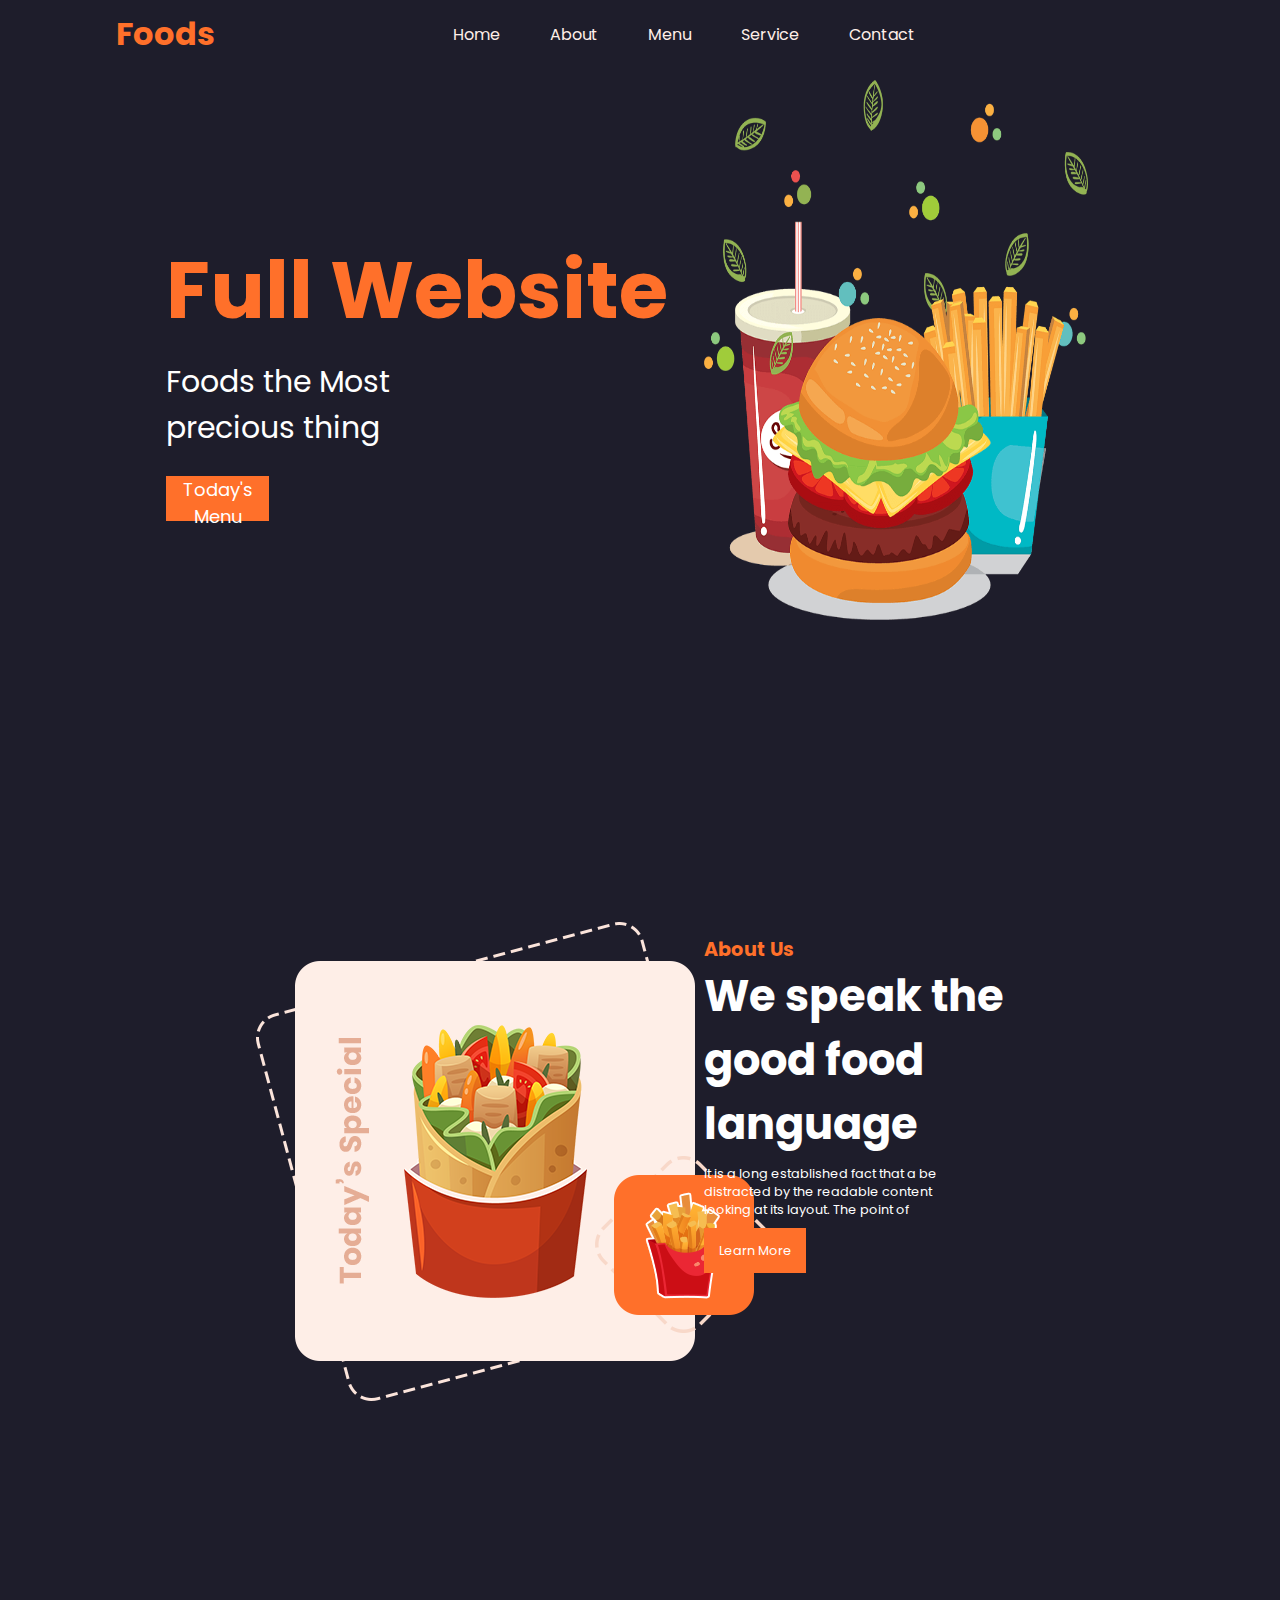
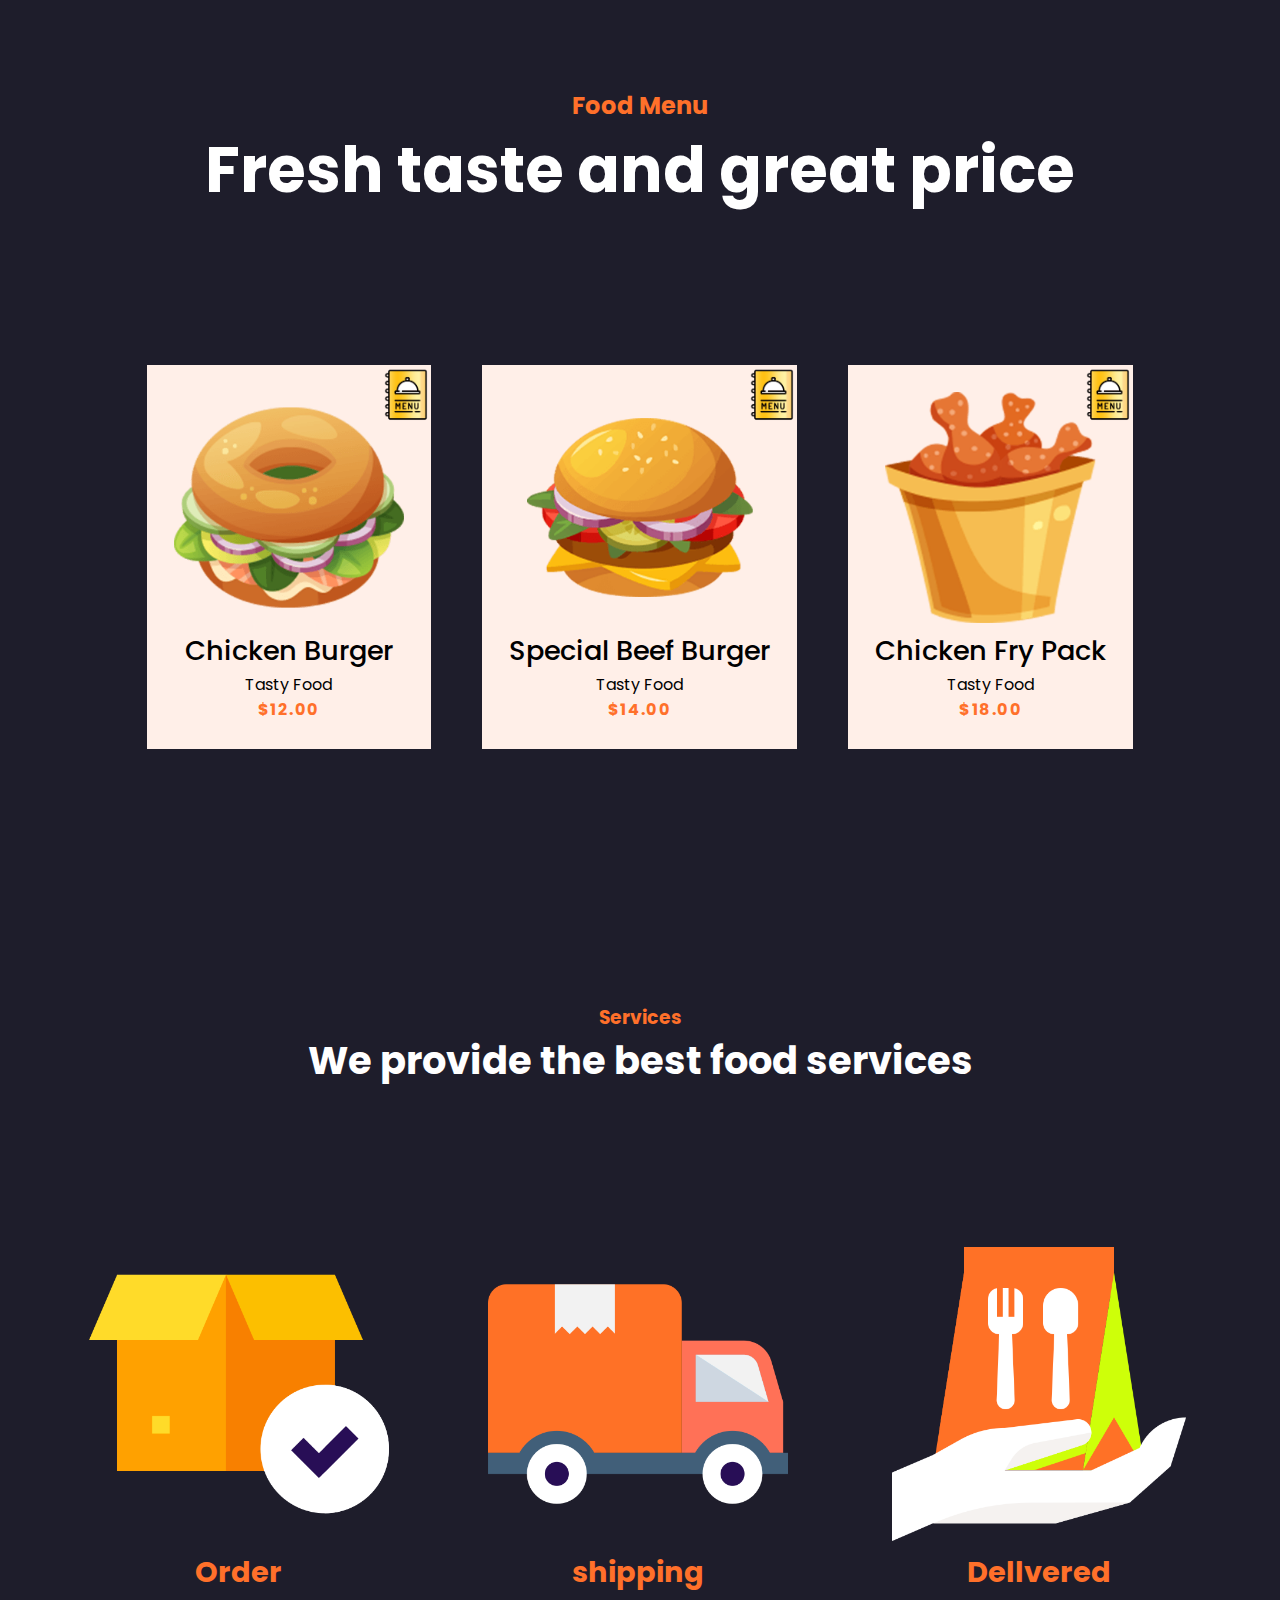
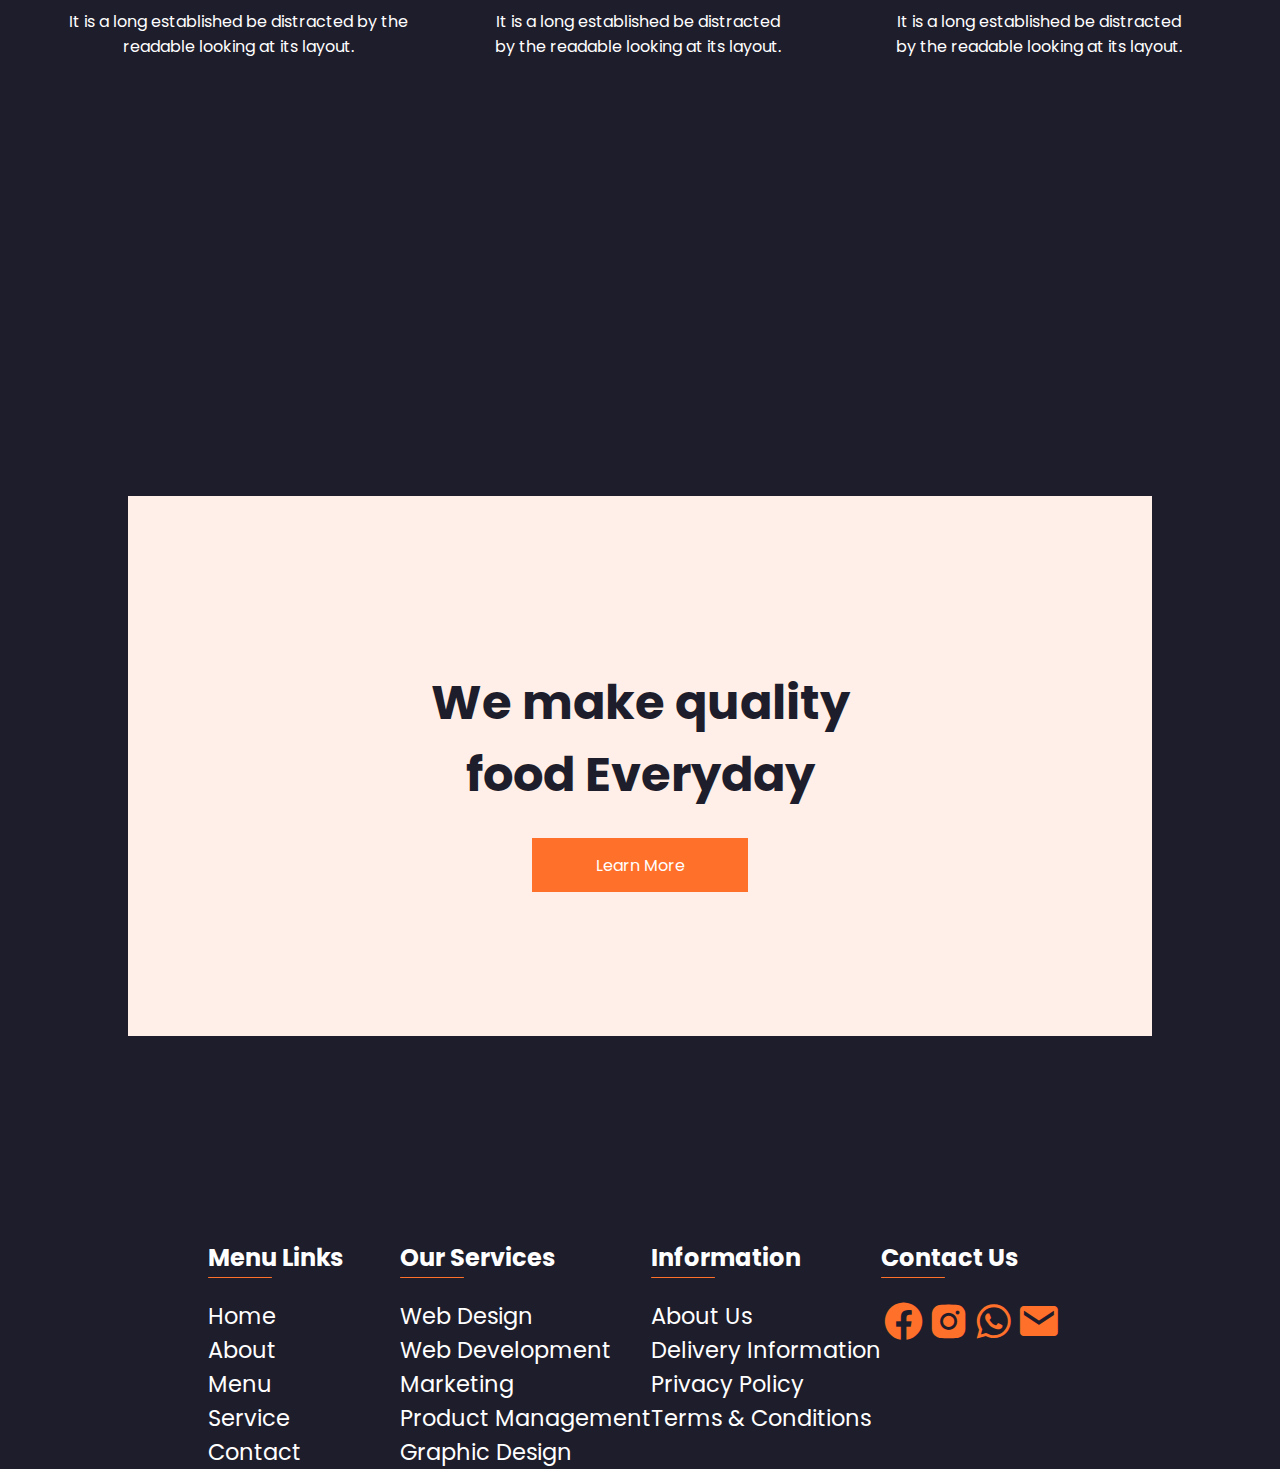
==== commit c36f120d: "feat: :construction: Parte 1 Completado" ====
--- a/index.html
+++ b/index.html
@@ -10,13 +10,16 @@
 <body>
     <header class="header">
         <h3 class="header-title">Foods</h3>
-        <ul class="header-sections" id="headerSections">
+        <button id="abrir" class="boton_header"><i class='bx bx-menu'></i></button>
+        <ul class="header-sections" >
             <li><a href="#">Home</a></li>
             <li><a href="#">About</a></li>
             <li><a href="#">Menu</a></li>
             <li><a href="#">Service</a></li>
             <li><a href="#">Contact</a></li>
+            <button id="cerrar" class="boton_cerrar">Cerrar</button>
         </ul>
+        <script src="js/Menu.js"></script>
     </header>
     
     
@@ -27,7 +30,7 @@
             <button class="main-button">Today's Menu</button>
         </div>
         <img class="main-image1" src="storage/img/home.png" alt="Foods image">
-        <div class="main-about"> 
+        <div id="about"> 
             <h3 class="about-title">About Us</h3>
             <h2 class="about-subtitle">We speak the good food language</h2>
             <p class="about-text">It is a long established fact that a 
@@ -76,7 +79,7 @@
             
             <section class="offered-services">
                 <article>
-                    <img  src="/storage/img/s1.png" alt="Image services">
+                    <img class="service-item-image" src="/storage/img/s1.png" alt="Image services">
                     <h3 class="service-item-title">Order</h3>
                     <p class="service-item-description">It is a long established  
                     be distracted by the readable 
@@ -85,7 +88,7 @@
             
             <section class="offered-services">
                 <article>
-                    <img src="/storage/img/s2.png" alt="Image services">
+                    <img class="service-item-image" src="/storage/img/s2.png" alt="Image services">
                     <h3 class="service-item-title">shipping</h3>
                     <p class="service-item-description">It is a long established  
                         be distracted by the readable 
@@ -143,7 +146,7 @@
          </ul>
        </nav>
     
-     <nav>
+     <nav class="Contacts">
          <strong>Contact Us</strong>
          <section class="Social-media">
              <i class='bx bxl-facebook-circle'></i>
--- a/css/style.css
+++ b/css/style.css
@@ -16,13 +16,13 @@
     display: flex;
     justify-content: space-between;
     align-items: center;
-    padding: 10px 20px;
+    padding: 10px 20vh;
 }
 
 .header-title {
     color: var(--color-primary);
-    margin-left: 65px;
-    font-size: 25px;     
+    margin-left: -5vw;
+    font-size: 2em;     
 }
 
 
@@ -48,7 +48,76 @@
     text-decoration: none;
 }
 
-
+.boton_header{
+    display: none;
+}
+
+.boton_cerrar{
+    display: none;
+}
+
+
+@media screen and (max-width: 768px) {
+    
+    .header-title{
+        position: relative;
+        left: -20vw;
+    }
+
+    .header-sections{
+        display: none;
+    }
+
+    .boton_header{
+        display: block;
+        position: relative;
+        right: -25vw;
+    }
+
+    .header-sections{
+        opacity: 0;
+        visibility: hidden;
+    }
+
+    .header-sections{
+        display: flex;
+        background: var(--color-cuarto);
+        width: 100%;
+        height: 77vw;
+        position: absolute;
+        flex-direction: column;
+        top: 0;
+        right: 0;
+        align-items: center;
+        gap: 1rem;
+        margin-top: 13vw;
+        padding: 2rem;
+        box-shadow: 0 0 0 100vmax rgba(0, 0, 0, .5) ;
+        opacity: 1;
+        cursor: pointer;
+    }
+
+    .header-sections a{
+        font-size: 4.5vw;
+    }
+
+    .header {
+        opacity: 1;
+        visibility: visible;
+    }
+
+    .boton_cerrar{
+        display: block;
+        width: 30vw;
+        height: 7vw;
+        font-family: "Poppins", sans-serif;
+        background: var(--color-primario);
+        border-radius: 7%;
+        border: none;
+        color: var(--color-secundario);
+        cursor: pointer;
+    }
+}
 
 .main-title{
     color: var(--color-primary);
@@ -72,11 +141,11 @@
     color: var(--color-secundary);
     background: var(--color-primary);
     border: transparent;
-    width: 9vw;
+    width: 8vw;
     height: 5vh;
     margin-left: 10vw;
-    margin-top: 5vh;
-    font-size: medium;
+    margin-top: -2vh;
+    font-size: large;
 }
 
 .div-text{
@@ -93,92 +162,141 @@
 }
 
 
-.about-title {
-    color: var(--color-primary);
-    font-size: 2em;
-    text-align: center;
-}
-
-.about-subtitle {
-    color: var(--color-secundary);
-    font-size: 2vw;
-    max-width: 90%;
-    margin: 0 auto;
-    text-align: center;
-}
-
-.about-text {
-    color: var(--color-secundary);
-    font-size: 1em;
-    max-width: 90%;
-    margin: 1vh auto;
-    text-align: center;
-}
-
-.about-button {
-    color: var(--color-secundary);
+
+
+@media screen and (max-width: 768px) {
+    .main-title {
+        display:  flex;
+        justify-content: center;
+        margin-top: 10vh; 
+        margin-left: 5vw; 
+        font-size: 3em; 
+    }
+
+    .main-text {
+        display:  flex;
+        justify-content: center;
+        margin-top: 1vh; 
+        margin-left: 5vw; 
+        width: auto; 
+        font-size: 20px; 
+        height: auto; 
+    }
+
+    .main-button {
+        margin-left: 35vw;
+        width: 35vw; 
+        height: 5.7vh; 
+        margin-top: 3vh; 
+        font-size: 1em; 
+    }
+
+    .div-text {
+        margin-left: 2vw; 
+    }
+
+    .main-image1 {
+        margin-left: 18%;
+        width: 70%;
+        height: auto; 
+        margin-top: 5vh; 
+    }
+}
+
+#about{
+    display: flex;
+    justify-content: center;
+    flex-direction: column;
+    position: relative;
+    top: 35vh;
+    right: -55vw;
+}
+
+.about-title{
+    color: var(--color-primary);
+    font-size: 1.5vw;
+}
+
+.about-subtitle{
+    color: var(--color-secundary);
+    font-size: 2.7em;
+    width: 25vw;
+}
+
+.about-text{
+    color: var(--color-secundary);
+    margin-top: 1vh;
+    font-size: 1vw;
+    width: 20vw;
+}
+
+.about-button{
+    font-size: 1vw;
+    width: 8vw;
     background: var(--color-primary);
     border: transparent;
-    padding: 10px 20px;
-    font-size: 1em;
-    margin: 2vh auto;
-    display: block;
-}
-
-.about-image {
-    display: block;
-    margin: 0 auto;
-    width: 50%;
-    max-width: 600px;
-    height: auto;
-    margin-top: 5vh;
-}
-
-/* Media query para dispositivos con un ancho máximo de 768px (tabletas y móviles) */
+    color: var(--color-secundary);
+    margin-top: 1vh;
+    height: 5vh;
+}
+
+
+.about-image{
+    display: flex;
+    justify-content: center;
+    flex-direction: column;
+    margin-left: 20vw;
+    margin-top: -4vh;
+}
+
 @media screen and (max-width: 768px) {
-    .about-title,
-    .about-subtitle,
-    .about-text,
-    .about-button,
+    #about {
+        top: 10vh;
+        right: 0; 
+        margin-left: auto;
+        width: 80%; 
+    }
+    
+    .about-title{
+      font-size: 1em;
+      display: flex;
+      justify-content: center;
+      margin-left: -20vw;
+
+    }
+
+    .about-subtitle {
+        font-size: 2em; 
+        width: 90vw; 
+        text-align: center; 
+        display: flex;
+        justify-content: center;
+        margin-left: -15vw;
+    }
+
+    .about-text {
+        font-size: 1em; 
+        width: 90%; 
+        margin: 1vh auto; 
+        text-align: center; 
+        margin-left: -5vw;
+    }
+
+    .about-button {
+        font-size: 1em; 
+        width: 50%;
+        margin: 1vh auto; 
+        margin-left: 10vw;
+
+    }
+
     .about-image {
-        width: 90%;
-        max-width: none;
-        margin: 1vh auto;
-        text-align: center;
-    }
-
-    .about-image {
-        margin-top: 2vh;
-    }
-}
-
-/* Media query para dispositivos con un ancho mínimo de 1200px (escritorio) */
-@media screen and (min-width: 1200px) {
-    .about-title,
-    .about-subtitle,
-    .about-text,
-    .about-button {
-        display: flex;
-        align-self: center;
-        flex-wrap: wrap;
-        max-width: 300px;
-        margin: 2vh;
-        text-align: right;
-    }
-
-    .about-image {
-        display: inline-block;
-        margin-left: 20px; /* Ajusta el margen según sea necesario */
-        vertical-align: top; /* Alinea la imagen en la parte superior */
-    }
-
-    .about-button{
-        margin-left: 8vw;
-    }
-}
-
-
-
+        margin-left: 5vw; 
+        margin-top: 14vh; 
+        width: 90vw;
+        height: 45vh;
+    }
+}
 
 
 #menu {
@@ -245,6 +363,50 @@
     color:var(--color-cuarto)
 }
 
+
+@media screen and (max-width: 768px) {
+    #menu {
+        margin-top: 10vh; 
+        padding: 2vh 0; 
+    }
+
+    .menu-banner h3 {
+        font-size: 5vh; 
+    }
+
+    #menu .menu-items {
+        flex-direction: column; 
+        align-items: center; 
+    }
+
+    #menu .menu-items article {
+        margin: 2vh 0; 
+    }
+
+    .menu-element {
+        position: static; 
+    }
+
+    .menu-image {
+        width: 70%; 
+    }
+
+    h4 {
+        font-size: 1.2rem; 
+    }
+
+    h5 {
+        font-size: 0.8rem; 
+    }
+
+    #menu p {
+        font-size: 0.9rem; 
+    }
+}
+
+
+
+
 #services {
     display: flex;
     flex-direction: column;
@@ -274,7 +436,8 @@
 
 .service-item-title {
     color: var(--color-primary);
-    margin-bottom: 15px; /* Espacio entre el título y el párrafo */
+    margin-bottom: 15px; 
+    font-size: 1.8em;
 }
 
 .service-item-description {
@@ -289,6 +452,53 @@
 .service-Title h1{
     color: var(--color-secundary);
     font-size: 3vw;
+}
+
+
+@media screen and (max-width: 768px) {
+    #services {
+        padding: 3vh 0; 
+        min-height: auto; 
+    }
+
+    #services .offered-services {
+        flex-direction: column; 
+    }
+
+    #services .offered-services article {
+        flex: 0 0 90%; 
+        margin-bottom: 5vh; 
+    }
+
+    #services .offered-services article img {
+        width: 85%; 
+        max-width: none; 
+    }
+
+    .service-item-title {
+        font-size: 1.5em; 
+        margin-bottom: 10px; 
+    }
+
+    .service-item-description {
+        font-size: 1em; 
+    }
+
+    .service-Title h1 {
+        font-size: 5vw; 
+    }
+
+    .service-item-image{
+        width: min-content;
+        height: min-content;
+    }
+    .menu-element {
+        display: inline-block;
+        position: absolute;
+        top: 0vh;
+        right: 0;
+    }
+    
 }
 
 
@@ -320,8 +530,36 @@
     width: 24vh;
     height: 6vh;
     margin-top: 3vh;
-    font-size: 1.1em;
-}
+    font-size: 1em;
+}
+
+@media screen and (max-width: 768px) {
+    .quality-food {
+        margin-top: 10vh; 
+        margin-left: 5vw; 
+        width: 90vw; 
+        height: auto; 
+    }
+
+    .quality-food-title {
+        width: 80vw; 
+        font-size: 5.9vw; 
+        display: inline;
+        
+    }
+
+    .quality-food-button {
+        width: 30vw; 
+        height: 3.6vh; 
+        margin-top: 5vh;
+        position: relative;
+        top: -3vh; 
+    }
+
+    
+
+}
+
 
 #contact-banner {
     background-color: var(--secondary-background-color);
@@ -357,7 +595,7 @@
 #menu-links  nav  strong {
     font-size: 1.5em;
     display: block;
-    padding: 1em 0;
+    padding: 1em 0 ;
     position: relative;
 }
 
@@ -382,14 +620,13 @@
     text-decoration: none;
     list-style-type: none;
     color: var(--color-secundary);
-    font-size: 2.7vh;
+    font-size: 2.5vh;
 }
 
 #menu-links li{
     list-style-type: none;
     height: fit-content;
     width: fit-content;
-
 }
 
 .Social-media{
@@ -397,10 +634,59 @@
     align-items: center;
 }
 
+/* Estilos para dispositivos móviles */
+@media screen and (max-width: 768px) {
+    #contact-banner {
+        width: 90vw;
+        margin: 5vh auto; 
+    }
+
+    #contact-banner h3 {
+        font-size: 1.5em;
+    }
+
+    #menu-links {
+        margin-top: 10vh; 
+        display: flex;
+        flex-direction: column; 
+        align-items: center; 
+    }
+
+    #menu-links nav {
+        min-width: 50vw; 
+    }
+
+    #menu-links strong {
+        font-size: 1.2em; 
+    }
+
+    #menu-links a {
+        font-size: 2vh; 
+    }
+    
+    #menu-links li {
+       position: relative;
+       top: -1vh;
+    }
+    
+
+
+    .Social-media {
+        margin-right: 25px;
+        
+    }
+
+    .Contacts{
+        position: relative;
+        left: 10vw;
+    }
+
+}
+
 
 
 i{
-    color: rgba(121, 222, 235, 0.801);
+    color: var(--color-primary);
     font-size: 5vh;
 }
 
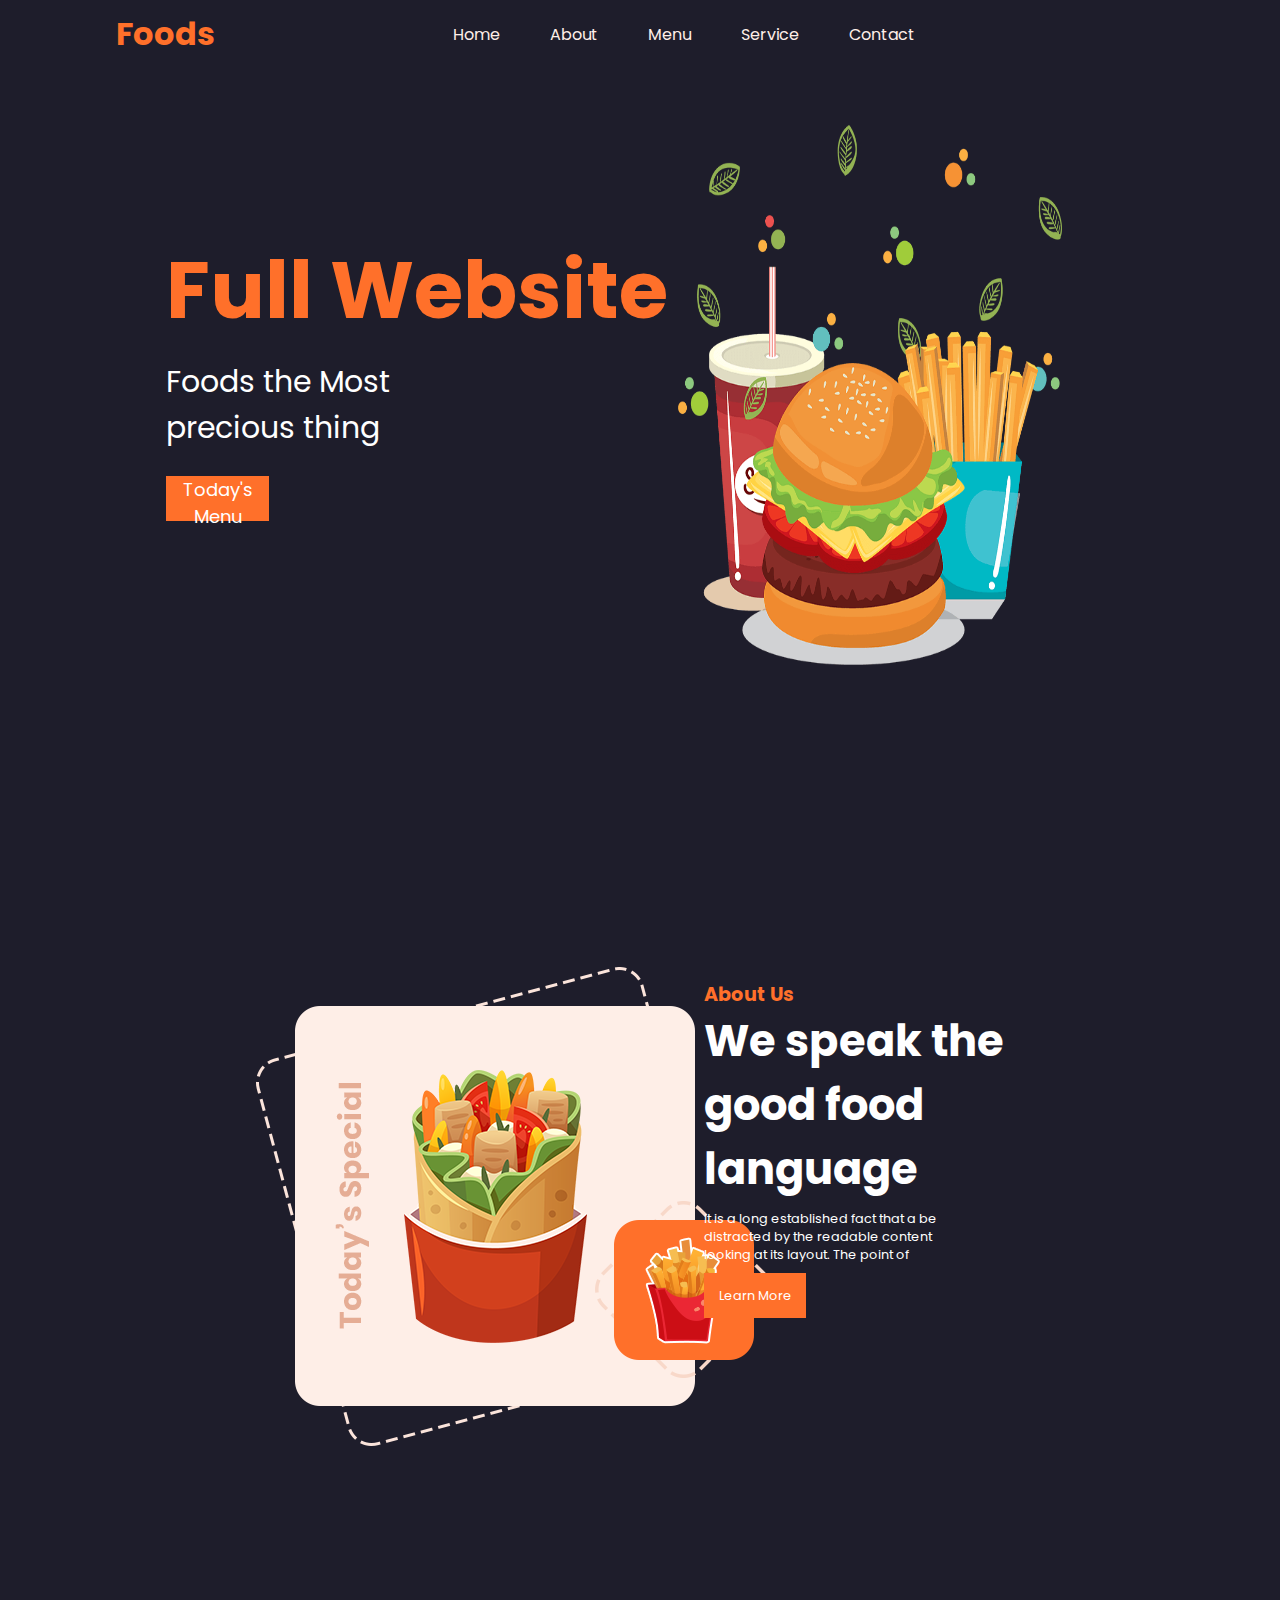
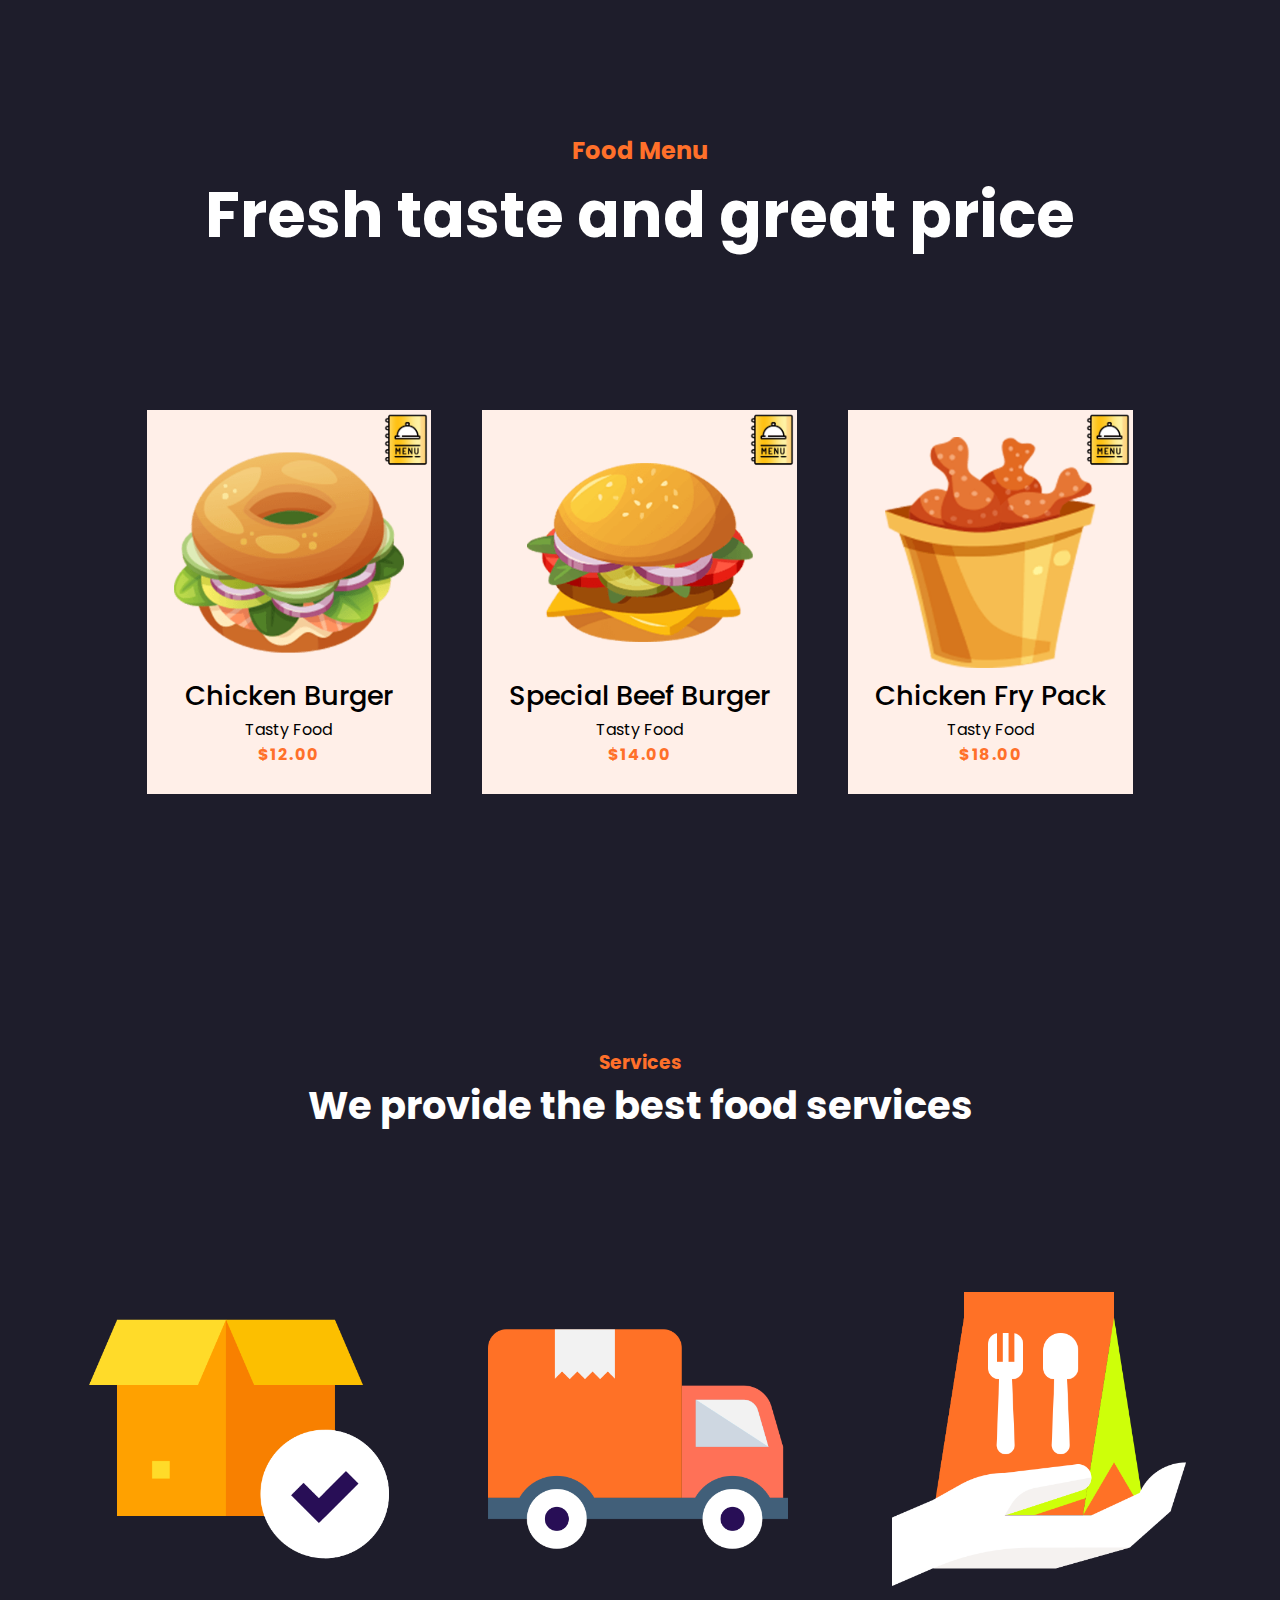
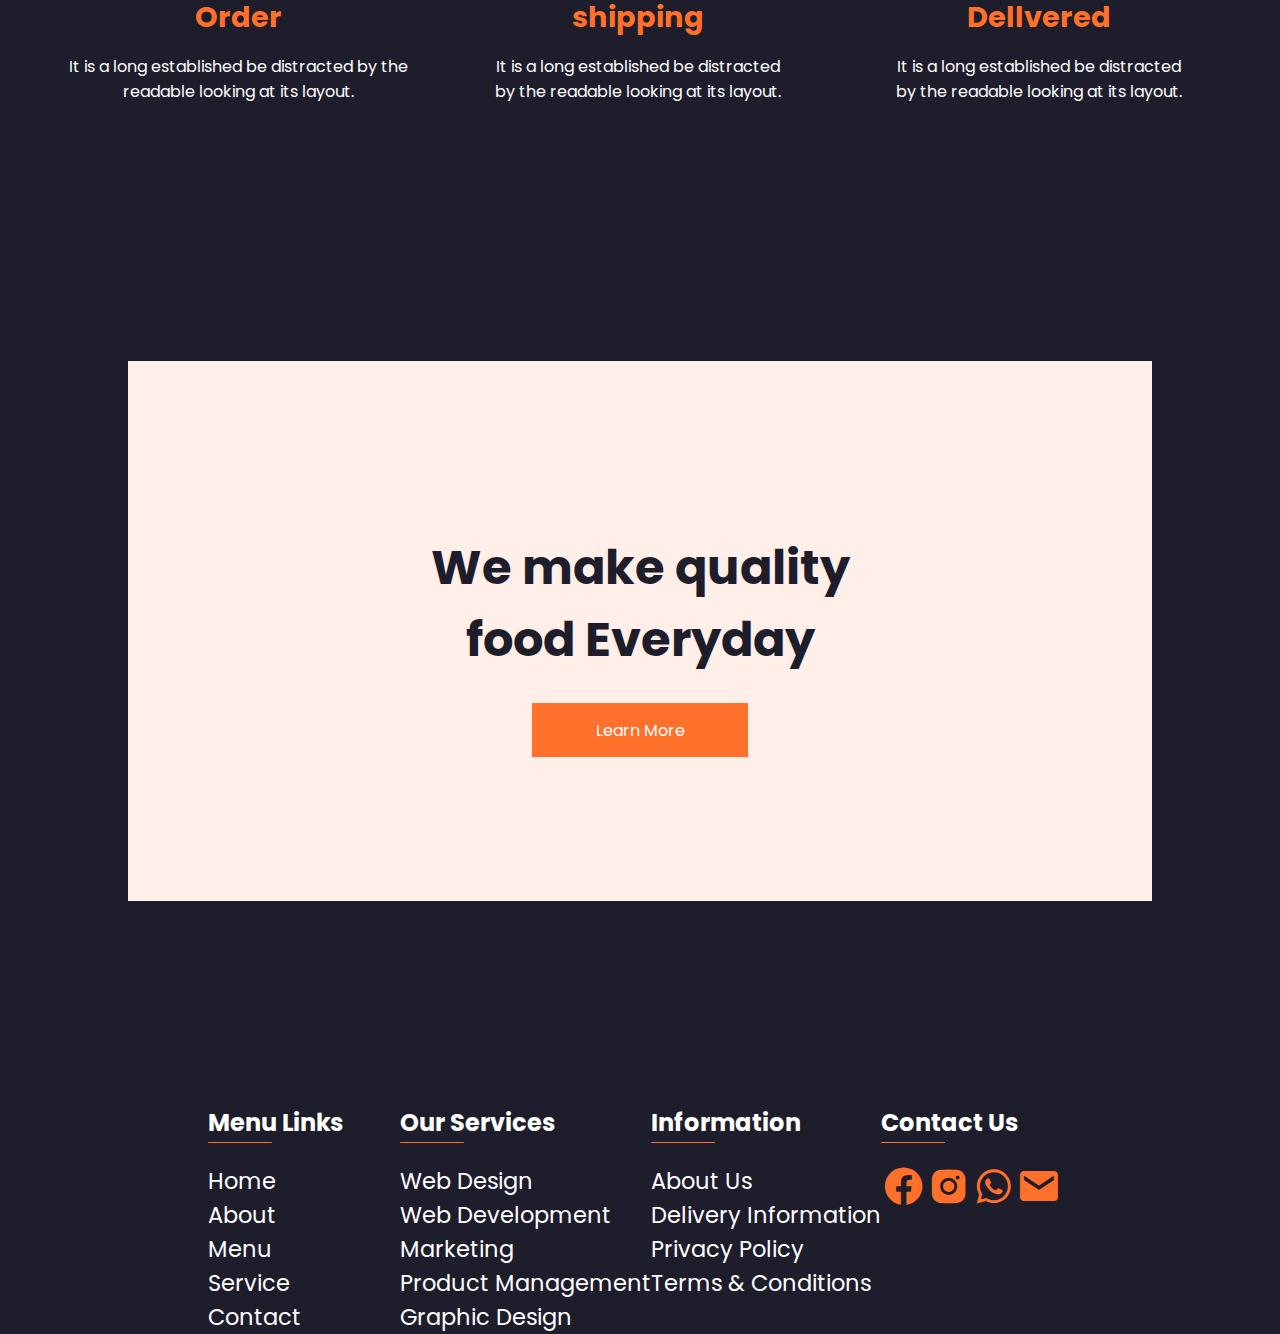
==== commit 53fcac67: "feat: :sparkles: Parte1 Terminada" ====
--- a/index.html
+++ b/index.html
@@ -10,68 +10,74 @@
 <body>
     <header class="header">
         <h3 class="header-title">Foods</h3>
-        <button id="abrir" class="boton_header"><i class='bx bx-menu'></i></button>
-        <ul class="header-sections" >
-            <li><a href="#">Home</a></li>
-            <li><a href="#">About</a></li>
-            <li><a href="#">Menu</a></li>
-            <li><a href="#">Service</a></li>
-            <li><a href="#">Contact</a></li>
-            <button id="cerrar" class="boton_cerrar">Cerrar</button>
-        </ul>
-        <script src="js/Menu.js"></script>
+        <button id="abrir" class="boton_header"> <i class='bx bx-menu'></i></button>
+       
+        <nav>
+           <ul id="div" class="header-sections visible" >
+             <li><a href="#home">Home</a></li>
+             <li><a href="#about">About</a></li>
+             <li><a href="#menu">Menu</a></li>
+             <li><a href="#services">Service</a></li>
+             <li><a href="#menu-links">Contact</a></li>
+             <button id="cerrar" class="boton_cerrar">Cerrar</button>
+         </ul>
+        </nav>
     </header>
-    
-    
-    <main class="main">
-        <div class="div-text">
-            <h1 class="main-title">Full Website</h1>
-            <p class="main-text">Foods the Most precious thing</p>
-            <button class="main-button">Today's Menu</button>
-        </div>
-        <img class="main-image1" src="storage/img/home.png" alt="Foods image">
-        <div id="about"> 
-            <h3 class="about-title">About Us</h3>
-            <h2 class="about-subtitle">We speak the good food language</h2>
-            <p class="about-text">It is a long established fact that a 
-            be distracted by the readable content 
-            looking at its layout. The point of</p>
-            <button class="about-button">Learn More</button>
-        </div>
-        <img class="about-image" src="/storage/img/about.png" alt="About image">   
-    </main>
-    
-    <section id="menu">
-        <article class="menu-banner">
-          <h2>Food Menu</h2>
-          <h3>Fresh taste and great price</h3>
-        </article>
-        <section class="menu-items">
-          <article>
-            <img class="menu-image" src="storage/img/food1.png" alt="Chicken Burger" />
-            <a href="#menu"><img class="menu-element" src="storage/img/menuP.png" /></a>
-            <h4>Chicken Burger</h4>
-            <p>Tasty Food</p>
-            <h5>$12.00</h5>
-          </article>
-          <article>
-            <img class="menu-image" src="storage/img/food2.png" alt="Special Beef Burger" />
-            <a href="#menu"><img class="menu-element" src="storage/img/menuP.png" /></a>
-            <h4>Special Beef Burger</h4>
-            <p>Tasty Food</p>
-            <h5>$14.00</h5>
-          </article>
-          <article>
-            <img class="menu-image" src="storage/img/food3.png" alt="Chicken Fry Pack" />
-            <a href="#menu"><img class="menu-element" src="storage/img/menuP.png" /></a>
-            <h4>Chicken Fry Pack</h4>
-            <p>Tasty Food</p>
-            <h5>$18.00</h5>
-          </article>
-        </section>
-      </section>
 
-    <section id="services">
+    <script src="js/Menu.js"></script>
+
+  <nav>
+       <main class="main" id="home">
+         <div class="div-text">
+             <h1 class="main-title">Full Website</h1>
+             <p class="main-text">Foods the Most precious thing</p>
+             <button class="main-button">Today's Menu</button>
+         </div> 
+         <img class="main-image1" src="storage/img/home.png" alt="Foods image">
+         <div id="about"> 
+             <h3 class="about-title">About Us</h3>
+             <h2 class="about-subtitle">We speak the good food language</h2>
+             <p class="about-text">It is a long established fact that a 
+             be distracted by the readable content 
+             looking at its layout. The point of</p>
+             <button class="about-button">Learn More</button>
+         </div>
+         <img class="about-image" src="/storage/img/about.png" alt="About image">   
+     </main>
+   </nav>
+   <nav> 
+       <section id="menu">
+         <article class="menu-banner">
+             <h2>Food Menu</h2>
+             <h3>Fresh taste and great price</h3>
+         </article>
+         <section class="menu-items">
+           <article>
+             <img class="menu-image" src="storage/img/food1.png" alt="Chicken Burger" />
+             <a href="#menu"><img class="menu-element" src="storage/img/menuP.png" /></a>
+             <h4>Chicken Burger</h4>
+             <p>Tasty Food</p>
+             <h5>$12.00</h5>
+           </article>
+           <article>
+             <img class="menu-image" src="storage/img/food2.png" alt="Special Beef Burger" />
+             <a href="#menu"><img class="menu-element" src="storage/img/menuP.png" /></a>
+             <h4>Special Beef Burger</h4>
+             <p>Tasty Food</p>
+             <h5>$14.00</h5>
+           </article>
+           <article>
+             <img class="menu-image" src="storage/img/food3.png" alt="Chicken Fry Pack" />
+             <a href="#menu"><img class="menu-element" src="storage/img/menuP.png" /></a>
+             <h4>Chicken Fry Pack</h4>
+             <p>Tasty Food</p>
+             <h5>$18.00</h5>
+           </article>
+         </section>
+       </section>
+    </nav>
+
+    <section  id="services">
             <article class="service-Title"> 
                 <h3>Services</h3>
                 <h1>We provide the best food services</h1>
--- a/css/style.css
+++ b/css/style.css
@@ -5,11 +5,13 @@
     margin: 0;
     font-family: 'Poppins', sans-serif;
     box-sizing: border-box;
+    
 
 }
 
 body{
     background: var(--color-ternary);
+    overflow-x: hidden;
 }
 
 .header {
@@ -37,10 +39,6 @@
     margin-right: 50px;
     position: relative;
     right: 15vh;
-}
-
-.header-sections li:last-child {
-    margin-right: 0;
 }
 
 .header-sections a {
@@ -99,22 +97,25 @@
 
     .header-sections a{
         font-size: 4.5vw;
-    }
-
-    .header {
+        margin-left: 65vw;
+    }
+
+    .header-sections.visible {
         opacity: 1;
         visibility: visible;
-    }
-
+        background: var(--color-sexto);
+    }
+    #abrir,
     .boton_cerrar{
         display: block;
         width: 30vw;
         height: 7vw;
+        font-size: 1em;
         font-family: "Poppins", sans-serif;
-        background: var(--color-primario);
+        background: var(--color-sexto);
         border-radius: 7%;
         border: none;
-        color: var(--color-secundario);
+        color: var(--color-secundary);
         cursor: pointer;
     }
 }
@@ -155,10 +156,10 @@
 .main-image1{
     display: flex;
     justify-content: flex-end;
-    margin-left: 55% ;
+    margin-left: 53% ;
     width: 30vw;
     height: 60vh;
-    margin-top: -50vh;
+    margin-top: -45vh;
 }
 
 
@@ -209,7 +210,7 @@
     flex-direction: column;
     position: relative;
     top: 35vh;
-    right: -55vw;
+    margin-left: 55vw;
 }
 
 .about-title{
@@ -510,7 +511,7 @@
     justify-content: center;
     align-items: center;
     text-align: center;
-    margin-top: 35vh;
+    margin-top: 15vh;
     margin-left: 10vw;
     width: 80vw;
     height: 60vh;
